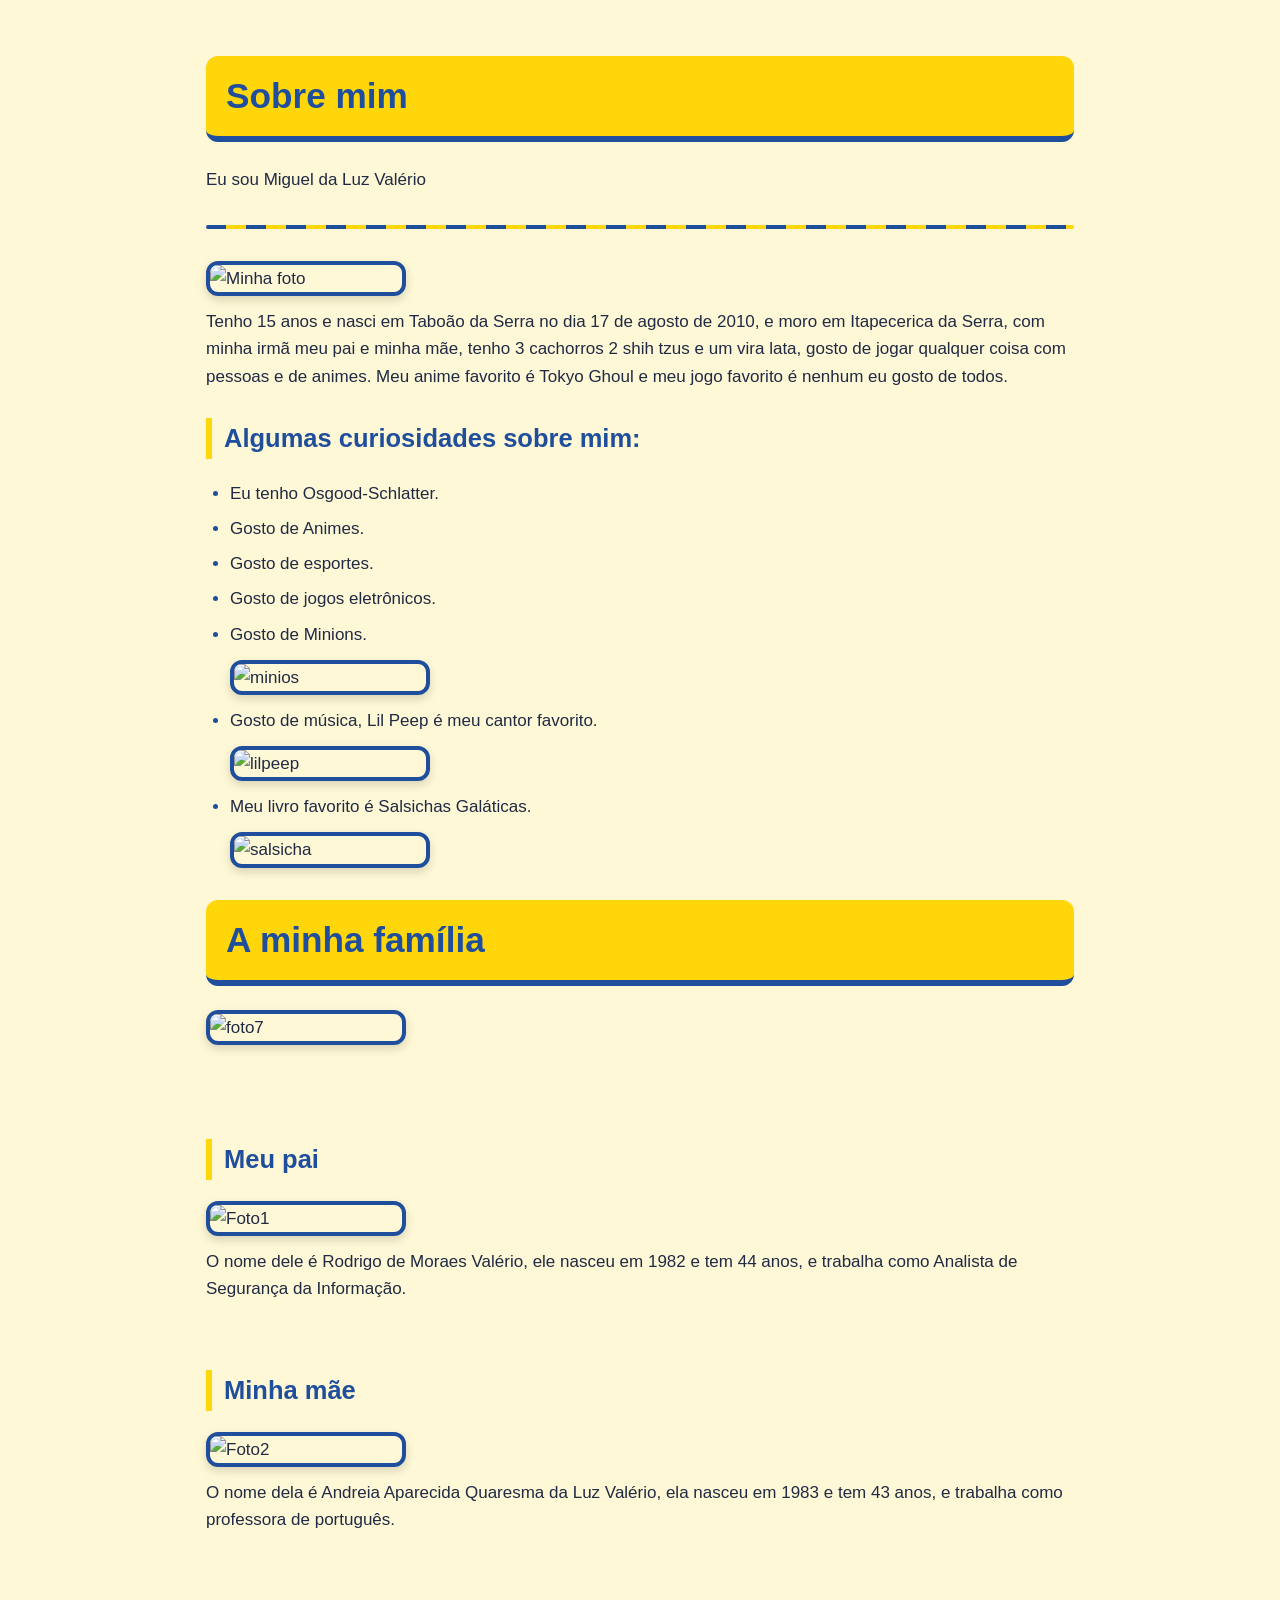
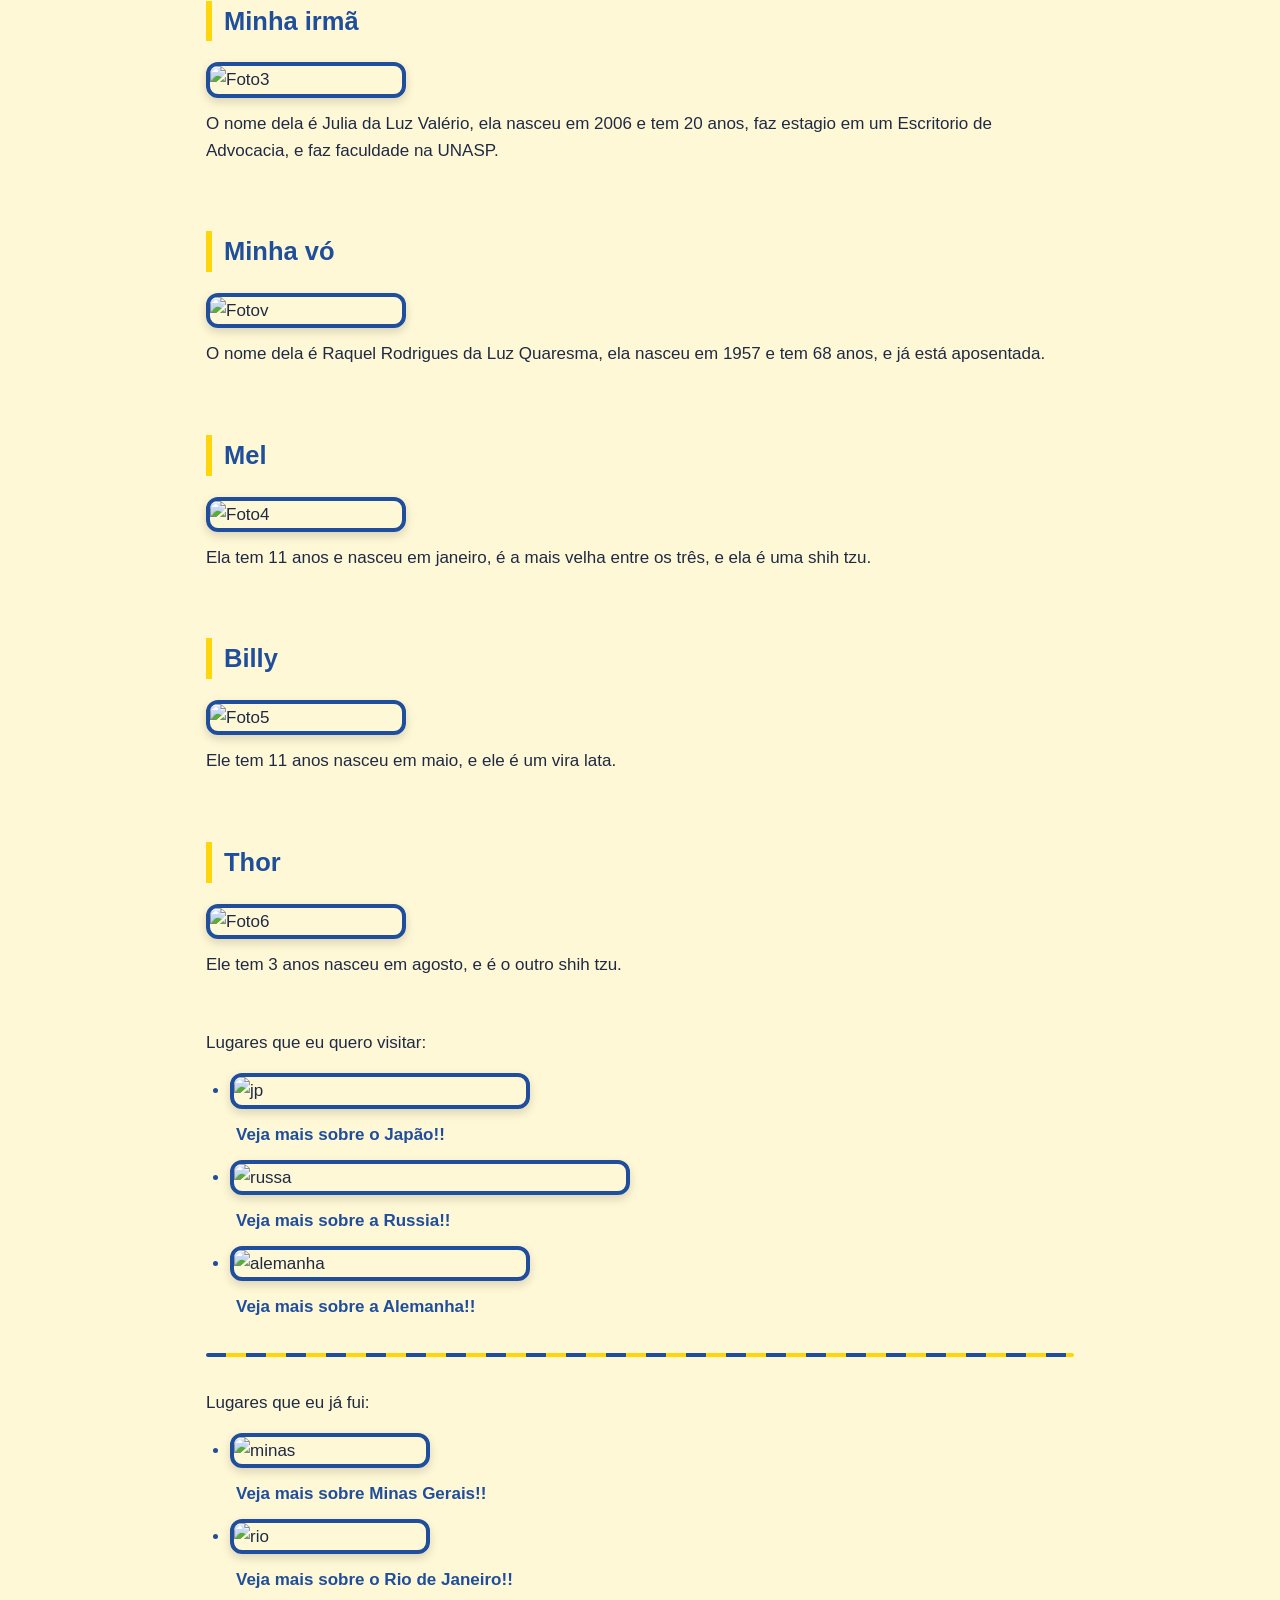
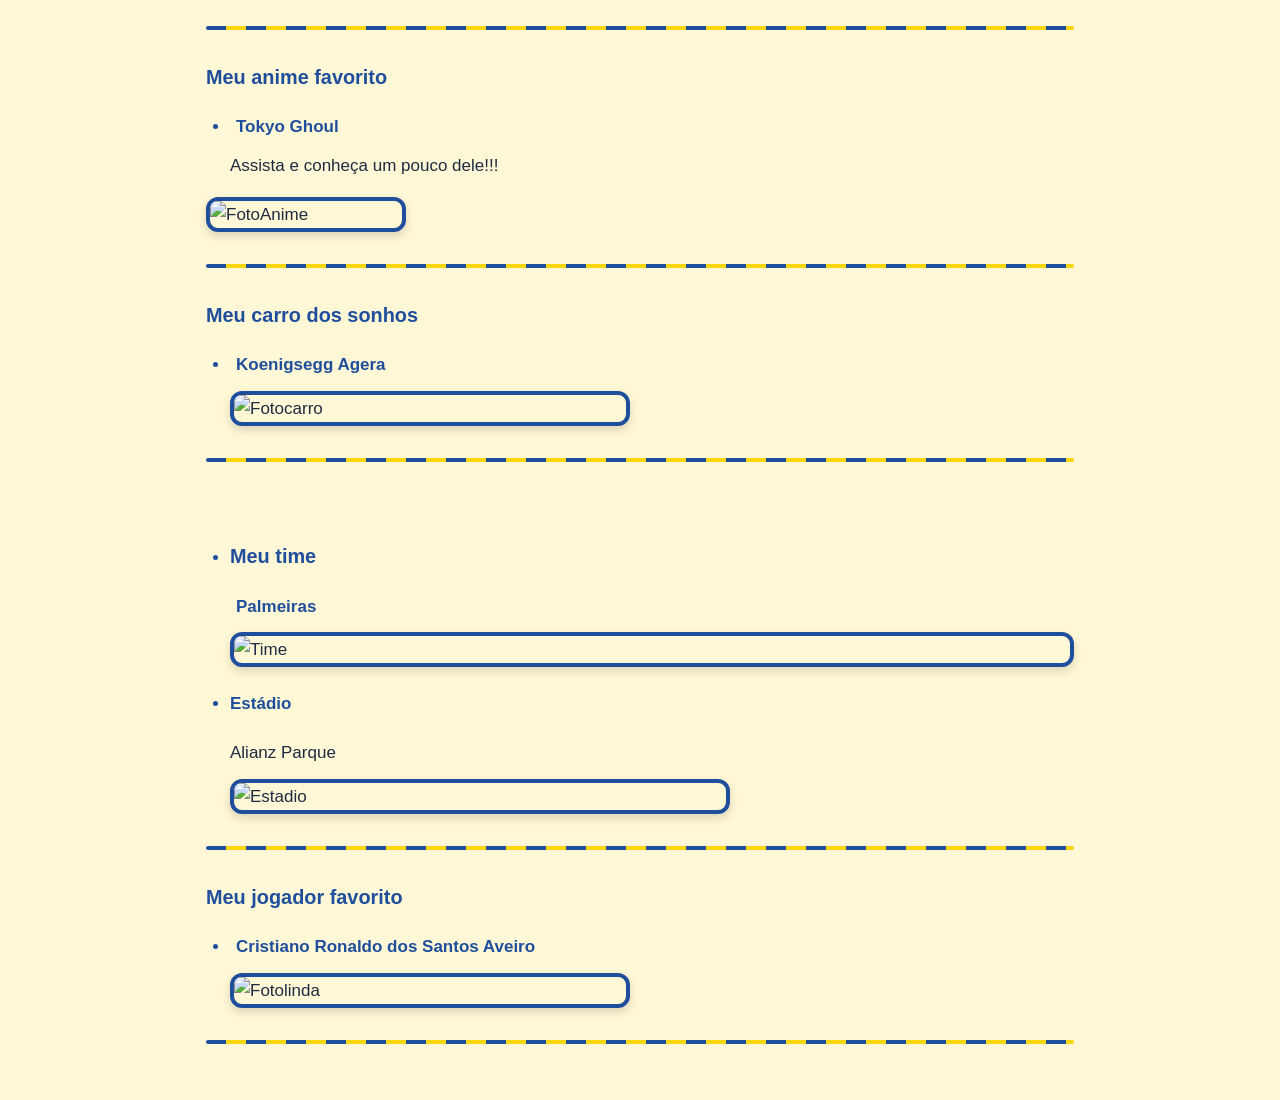
==== Miguell.html @ c1f2c47d "Renomeia index e style para Miguell" ====
<!DOCTYPE html>
<html lang="br">
<head>
<link rel="icon" href="minions3.jpg">

    <meta charset="UTF-8">
    <meta name="viewport" content="width=device-width, initial-scale=1.0">
    <title>Minions</title>
    <link rel="stylesheet" href="Miguell.css">

</head>
<body>

    <h1>Sobre mim</h1>
    <p>Eu sou Miguel da Luz Valério</p>
    <hr>
    <img src="WhatsApp Image 2026-02-12 at 07.16.28.jpeg" width="200x200" alt="Minha foto">


    <p>Tenho 15 anos e nasci em Taboão da Serra no dia 17 de agosto de 2010, e moro em Itapecerica da Serra, com minha irmã meu pai e minha mãe, tenho 3 cachorros 2 shih tzus e um vira lata, gosto de jogar qualquer coisa com pessoas e de animes. Meu anime favorito é Tokyo Ghoul e meu jogo favorito é nenhum eu gosto de todos.  </p>

    <h2>Algumas curiosidades sobre mim: </h2>
    <p><ul>
        <li>Eu tenho Osgood-Schlatter.</li>
        <li>Gosto de Animes.</li>
        <li>Gosto de esportes.</li>
        <li>Gosto de jogos eletrônicos.</li>
        <li>Gosto de Minions. </li><img src="minions.webp" width="200x200" alt="minios">
        <li>Gosto de música, Lil Peep é meu cantor favorito.</li><img src="lil.jpg" width="200x200" alt="lilpeep">
        <li>Meu livro favorito é Salsichas Galáticas. </li><img src="salsicha.jpg" width="200x200" alt="salsicha">
    </ul></p>

    <h1> A minha família</h1>
    <img src="WhatsApp Image 2026-05-24 at 22.27.41.jpeg" width="200x200" alt="foto7">
    <br>
    <br>
    <h2>Meu pai </h2>
    <img src="WhatsApp Image 2026-05-22 at 13.49.07.jpeg" width="200x200" alt="Foto1">
    <p>O nome dele é Rodrigo de Moraes Valério, ele nasceu em 1982 e tem 44 anos, e trabalha como Analista de Segurança da Informação.</p>
    <br>
    <h2>Minha mãe</h2>
    <img src="WhatsApp Image 2026-05-24 at 22.24.57.jpeg" width="200x200"  alt="Foto2">
    <p>O nome dela é Andreia Aparecida Quaresma da Luz Valério, ela nasceu em 1983 e tem 43 anos, e trabalha como professora de português.</p>
    <br>
    <h2>Minha irmã</h2>
    <img src="WhatsApp Image 2026-05-22 at 15.21.06.jpeg" width="200x200" alt="Foto3">
    <p>O nome dela é Julia da Luz Valério, ela nasceu em 2006 e tem 20 anos, faz estagio em um Escritorio de Advocacia, e faz faculdade na UNASP.  </p>
    <br>
    <h2>Minha vó</h2>
    <img src="d9bdd431-0c25-462f-84d6-4a98a6d22e8a.jpg" width="200x200" alt="Fotov">
    <p>O nome dela é Raquel Rodrigues da Luz Quaresma, ela nasceu em 1957 e tem 68 anos, e já está aposentada.</p>
    <br>
    <h2>Mel</h2>
    <img src="WhatsApp Image 2026-05-25 at 06.44.50.jpeg" width="200x200" alt="Foto4">
    <p>Ela tem 11 anos e nasceu em janeiro, é a mais velha entre os três, e ela é uma shih tzu.</p>
    <br>
    <h2>Billy</h2>
    <img src="WhatsApp Image 2026-05-25 at 06.49.19.jpeg" width="200x200" alt="Foto5">
    <p>Ele tem 11 anos nasceu em maio, e ele é um vira lata.</p>
    <br>
    <h2>Thor</h2>
    <img src="WhatsApp Image 2026-05-22 at 12.57.37.jpeg" width="200x200" alt="Foto6">
    <p>Ele tem 3 anos nasceu em agosto, e é o outro shih tzu. </p>
    <br>
    <p>Lugares que eu quero visitar:
        <ul><li><img src="japao.webp" width="300x200" alt="jp"> <a href="https://www.google.com/maps/place/T%C3%B3quio,+Jap%C3%A3o/@35.5092405,139.7698121,8z/data=!3m1!4b1!4m6!3m5!1s0x605d1b87f02e57e7:0x2e01618b22571b89!8m2!3d35.6764225!4d139.650027!16zL20vMDdkZms?entry=ttu&g_ep=EgoyMDI2MDUyMC4wIKXMDSoASAFQAw%3D%3D" target="_blank" > Veja mais sobre o Japão!!</a>
        </li>

            <li><img src="Russia.jpg" width="400x200" alt="russa"> <a href="https://www.google.com/maps/place/Moscovo,+R%C3%BAssia/@55.0727231,36.7009472,8.69z/data=!4m6!3m5!1s0x46b54afc73d4b0c9:0x3d44d6cc5757cf4c!8m2!3d55.7568721!4d37.6150527!16zL20vMDRzd2Q?entry=ttu&g_ep=EgoyMDI2MDUyMC4wIKXMDSoASAFQAw%3D%3D" target="_blank" >Veja mais sobre a Russia!!</a>
            </li>

            <li><img src="Alemanha.webp" width="300x200" alt="alemanha"> <a href="https://www.google.com/maps/place/Frankfurt+am+Main,+Alemanha/@50.1212548,8.6365638,11z/data=!3m1!4b1!4m6!3m5!1s0x47bd096f477096c5:0x422435029b0c600!8m2!3d50.1109221!4d8.6821267!16zL20vMDJ6MGo?entry=ttu&g_ep=EgoyMDI2MDUyMC4wIKXMDSoASAFQAw%3D%3D" target="_blank" >Veja mais sobre a  Alemanha!!</a>
            </li>

        </ul>
    </p>
    <hr>
    <p>Lugares que eu já fui:
        <ul>
            <li> <img src="Minas.webp" width="200x200" alt="minas"> <a href="https://www.google.com/maps/place/Minas+Gerais/@-18.5779679,-45.4514553,6z/data=!3m1!4b1!4m6!3m5!1s0xa690a165324289:0x112170c9379de7b3!8m2!3d-17.930178!4d-43.7908453!16zL20vMDFnaDZ6?entry=ttu&g_ep=EgoyMDI2MDUyMC4wIKXMDSoASAFQAw%3D%3D" target="_blank" > Veja mais sobre Minas Gerais!!</a></li>
            <li> <img src="Rio.jpg" width="200x200" alt="rio"> <a href="https://www.google.com/maps/place/Rio+de+Janeiro,+RJ/@-22.9141308,-43.445982,11z/data=!3m1!4b1!4m6!3m5!1s0x9bde559108a05b:0x50dc426c672fd24e!8m2!3d-22.9068467!4d-43.1728965!16zL20vMDZnbXI?entry=ttu&g_ep=EgoyMDI2MDUyMC4wIKXMDSoASAFQAw%3D%3D"target="_blank"  > Veja mais sobre o Rio de Janeiro!!</a></li>


        </ul>
    </p>
<hr>
    <p><h3>Meu anime favorito </h3><ul>
        <li><a href="https://www.crunchyroll.com/pt-br/series/G6NV7Z50Y/tokyo-ghoul?srsltid=AfmBOopgL82k3gTZCc6zfp7nMQABtPO4TR6QRn_gQpkaIexsLGdgECZd" target="_blank" >Tokyo Ghoul</a></li> <p>Assista e conheça um pouco dele!!!</p>
    </ul>
    <img src="MV5BZWI2NzZhMTItOTM3OS00NjcyLThmN2EtZGZjMjlhYWMwODMzXkEyXkFqcGc@.V1.jpg" width="200x200" alt="FotoAnime">
</p>
<hr>
<p><h3>Meu carro dos sonhos</h3> <ul>
    <li><a href="https://www.alainclass.com/cars/koenigsegg-agera-r-2/" target="_blank" >Koenigsegg Agera</a></li>

    <img src="Captura de tela 2026-05-25 113644.png" width="400x400" alt="Fotocarro">
</ul>
<hr>
</p>
<br>
<ul><li><p><h3>Meu time </h3></p> <a href="https://www.palmeiras.com.br/" target="_blank" >Palmeiras</a>
<img src="SE_Palmeiras_2025_crest.png" alt="Time"></li>

<li><p><h4>Estádio</h4></p> <p>Alianz Parque</p>
 <img src="allianz-parque-1.webp" width="500X300" alt="Estadio">
 </li>
 </ul>
<hr>
<h3><p>Meu jogador favorito</p></h3>
<ul>
    <li>
        <a href="https://www.cristianoronaldo.com/#cr7" target="_blank">Cristiano Ronaldo dos Santos Aveiro</a>
        </li>

        <img src="GettyImages-148946041-scaled.jpg"  width="400x300" alt="Fotolinda">


</ul>
<hr>


</body>
</html>
---- Miguell.css ----
/* Tema Minions: amarelo e azul */

* {
    box-sizing: border-box;
}

body {
    max-width: 900px;
    margin: 0 auto;
    padding: 24px 16px;
    font-family: "Segoe UI", Arial, sans-serif;
    font-size: 17px;
    line-height: 1.6;
    color: #1f2a44;
    background-color: #fff8d6;
}

h1 {
    margin-top: 32px;
    padding: 12px 20px;
    font-size: 2.2rem;
    color: #1f4e9c;
    background-color: #ffd60a;
    border-radius: 12px;
    border-bottom: 6px solid #1f4e9c;
}

h2 {
    margin-top: 28px;
    color: #1f4e9c;
    border-left: 6px solid #ffd60a;
    padding-left: 12px;
}

h3,
h4 {
    color: #1f4e9c;
}

p {
    margin: 12px 0;
}

hr {
    margin: 32px 0;
    border: none;
    height: 4px;
    background: repeating-linear-gradient(90deg, #1f4e9c 0 20px, #ffd60a 20px 40px);
    border-radius: 2px;
}

img {
    display: block;
    max-width: 100%;
    height: auto;
    margin: 12px 0;
    border: 4px solid #1f4e9c;
    border-radius: 12px;
    box-shadow: 0 4px 10px rgba(0, 0, 0, 0.15);
    transition: transform 0.2s;
}

img:hover {
    transform: scale(1.04);
}

ul {
    padding-left: 24px;
}

li {
    margin: 8px 0;
}

li::marker {
    color: #1f4e9c;
}

a {
    font-weight: bold;
    color: #1f4e9c;
    text-decoration: none;
    padding: 2px 6px;
    border-radius: 6px;
    transition: background-color 0.2s, color 0.2s;
}

a:hover {
    color: #1f2a44;
    background-color: #ffd60a;
}
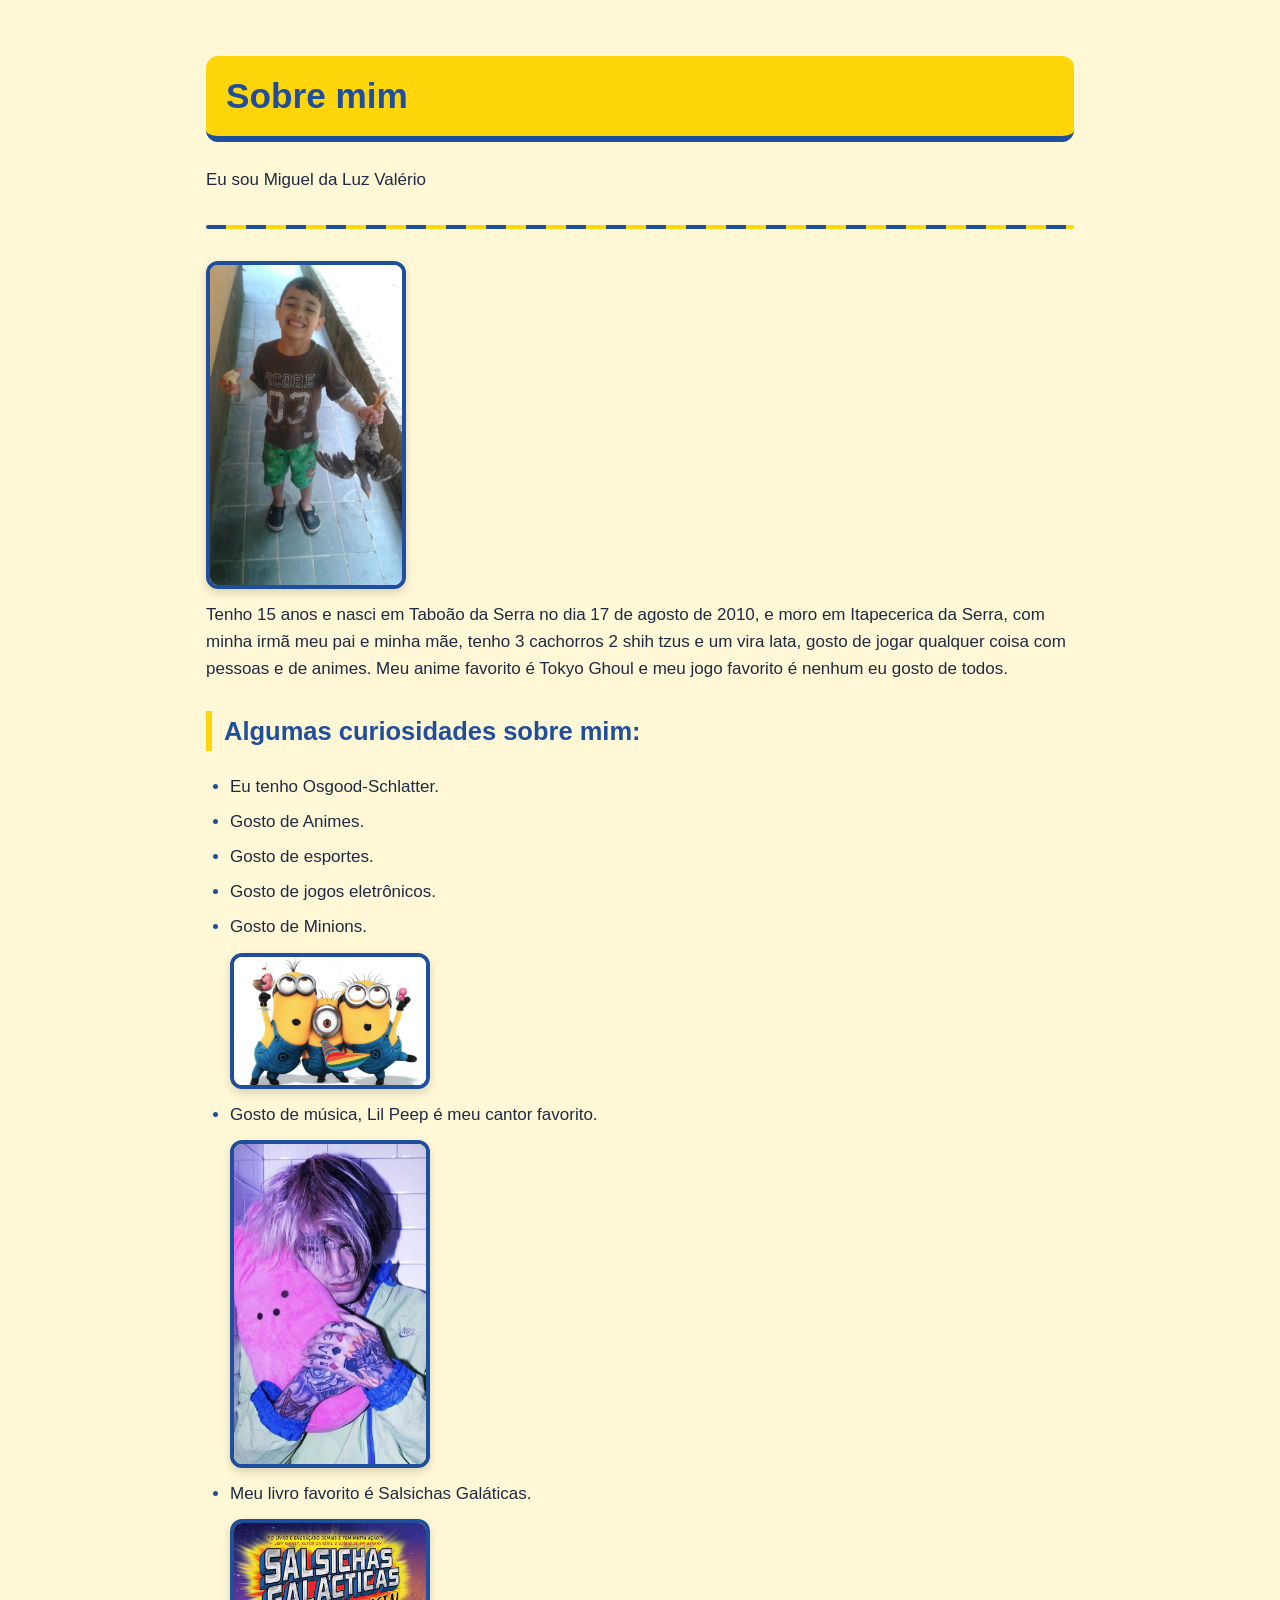
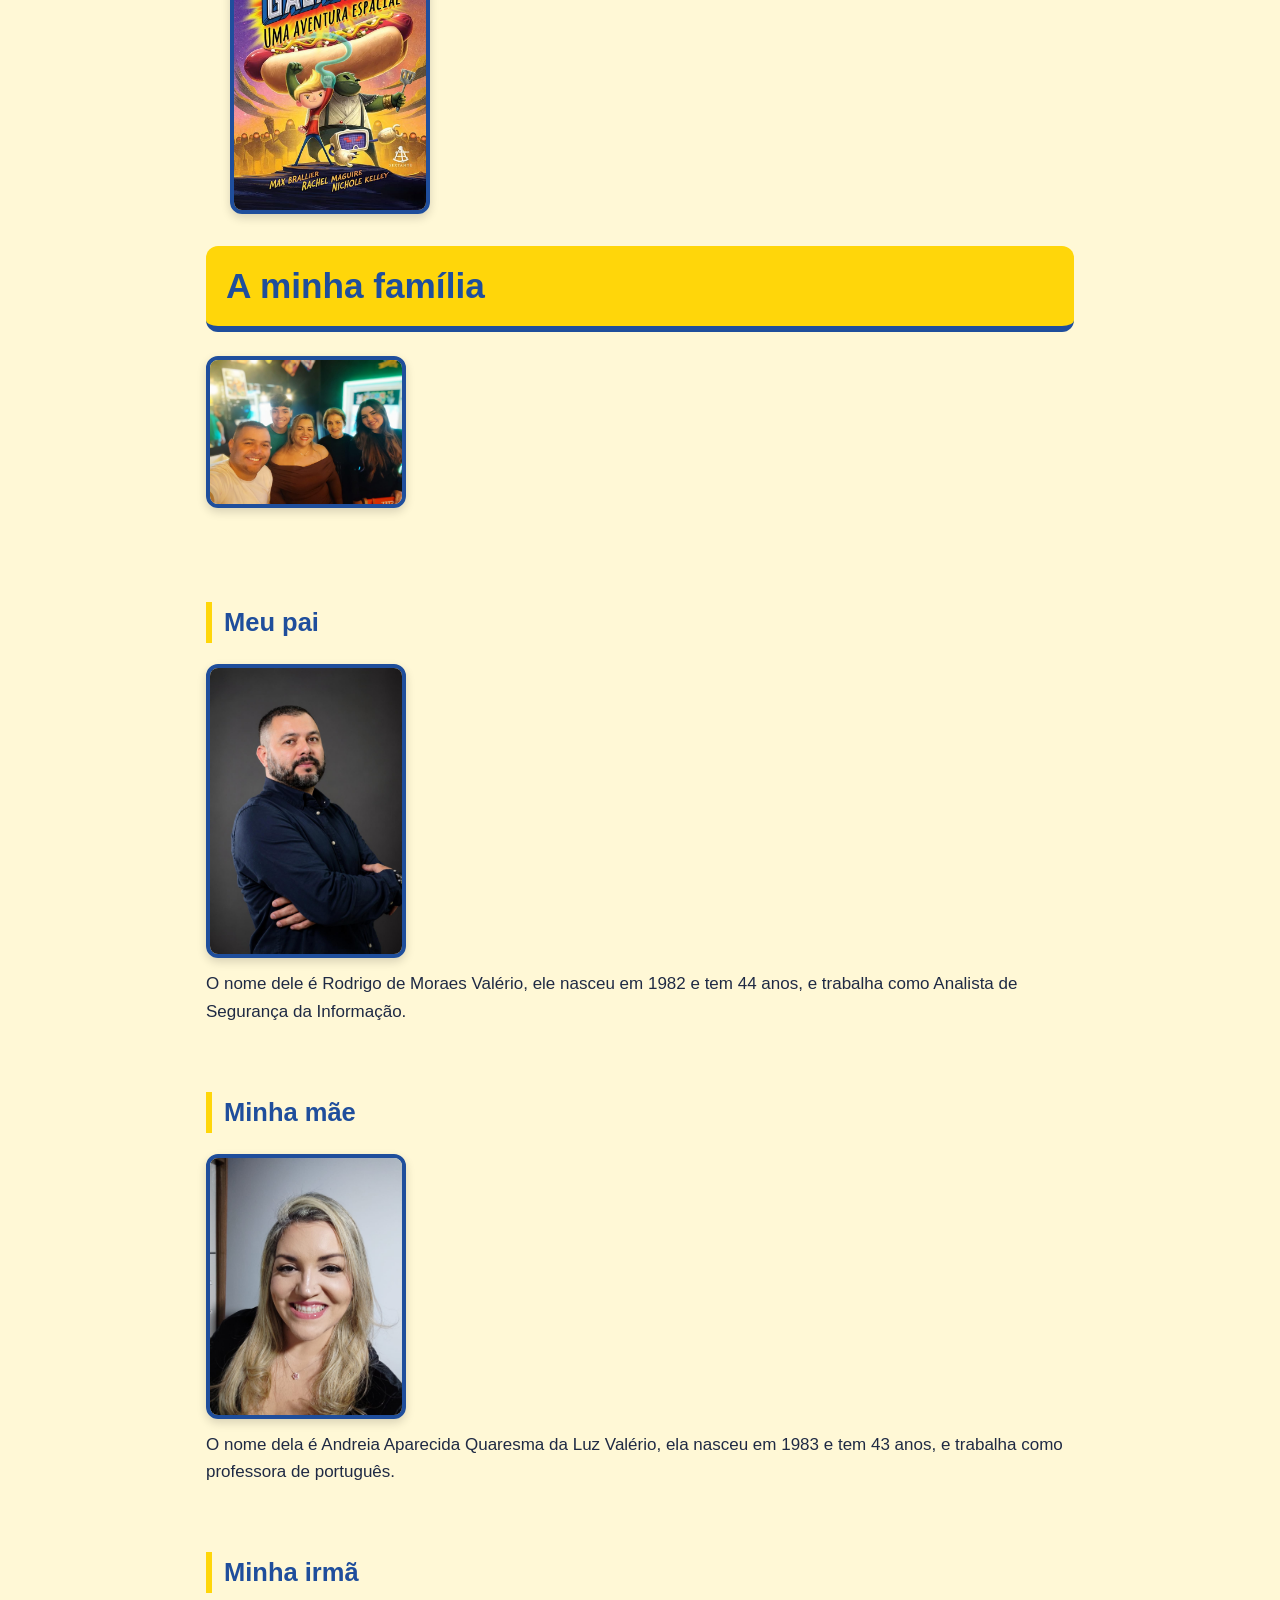
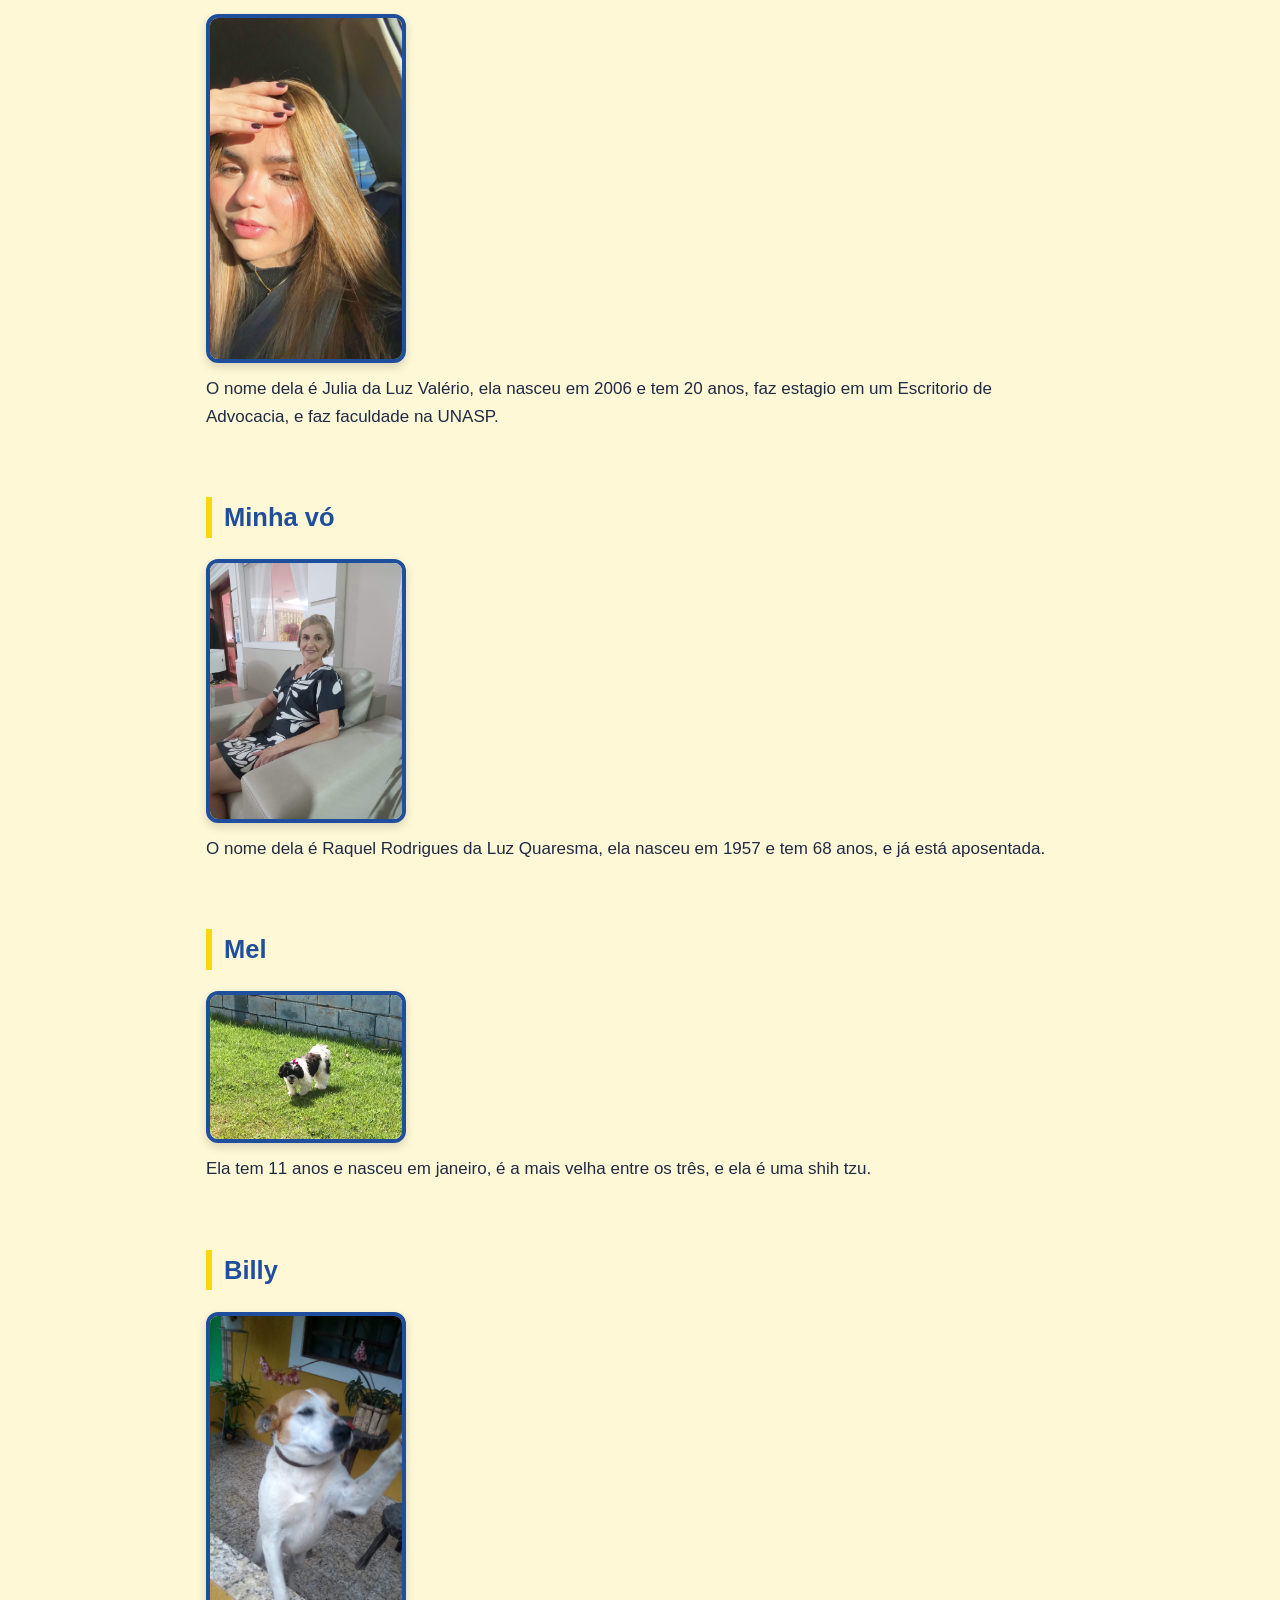
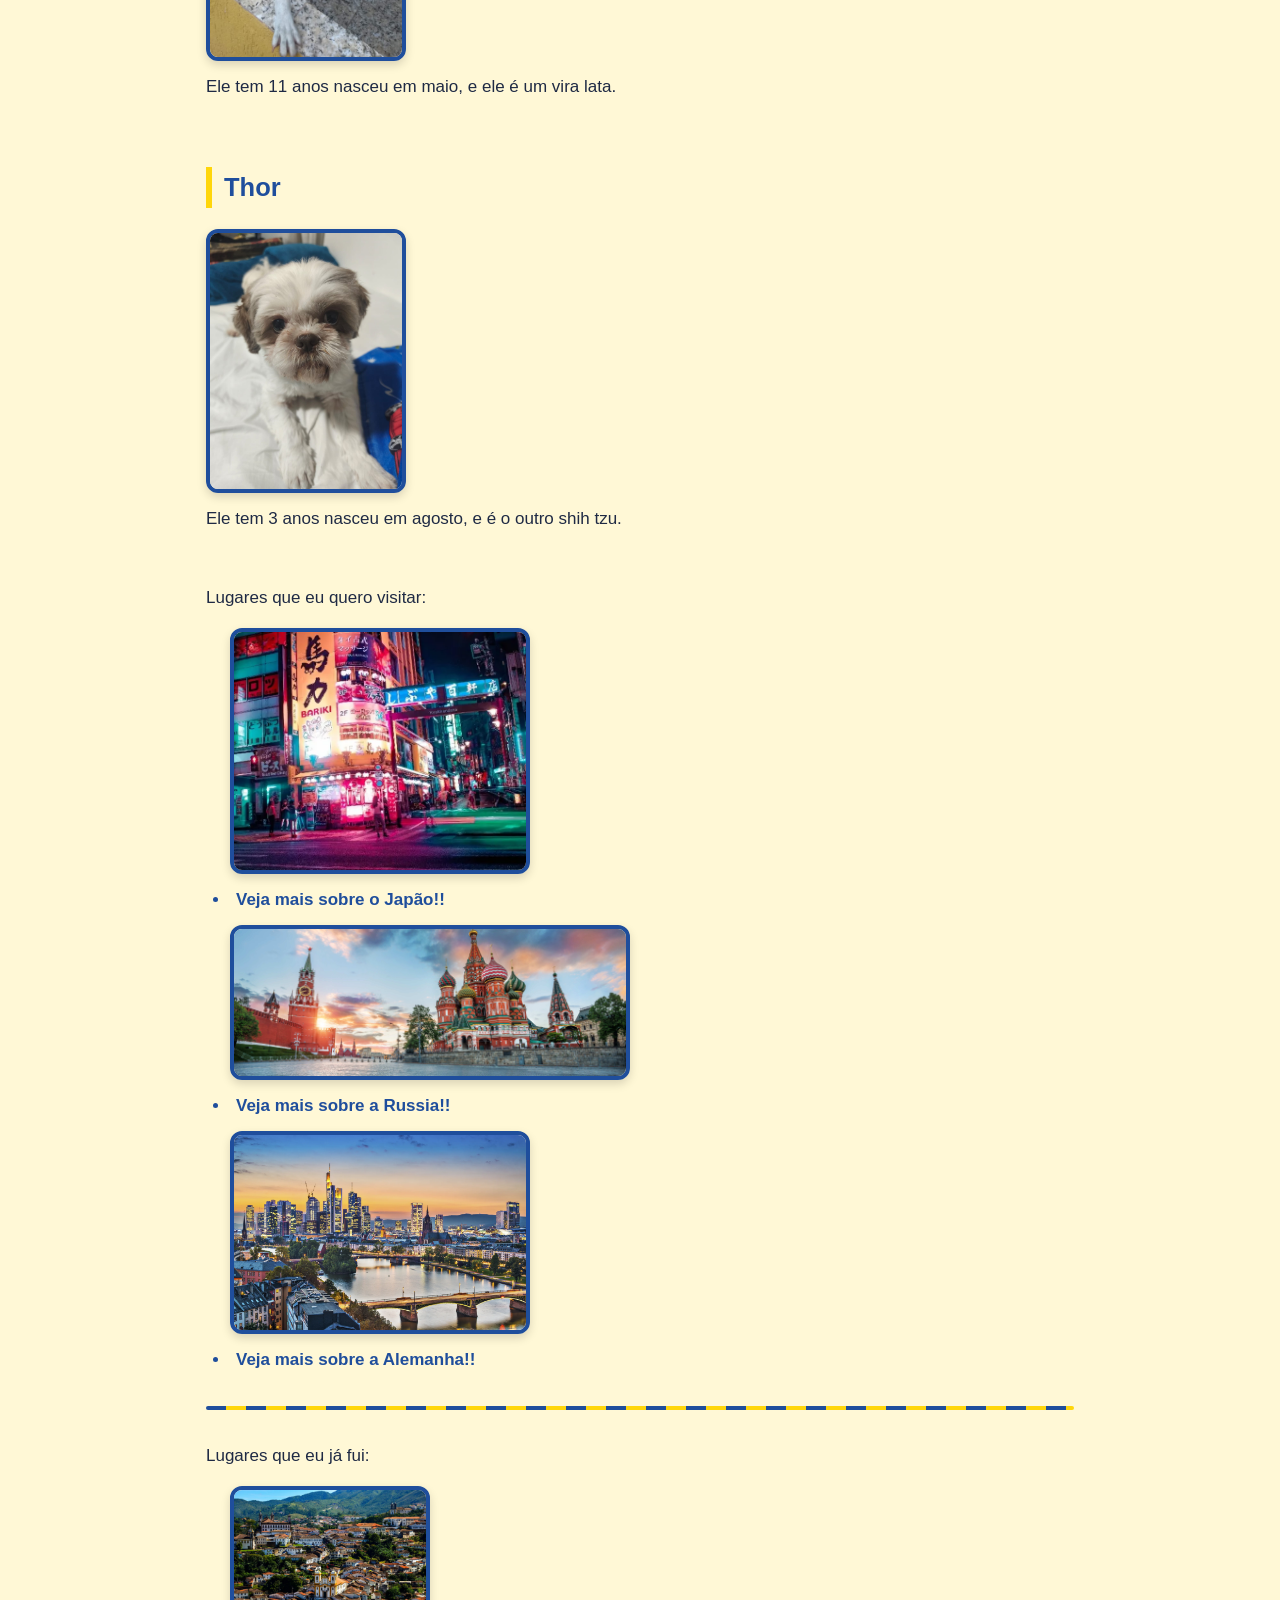
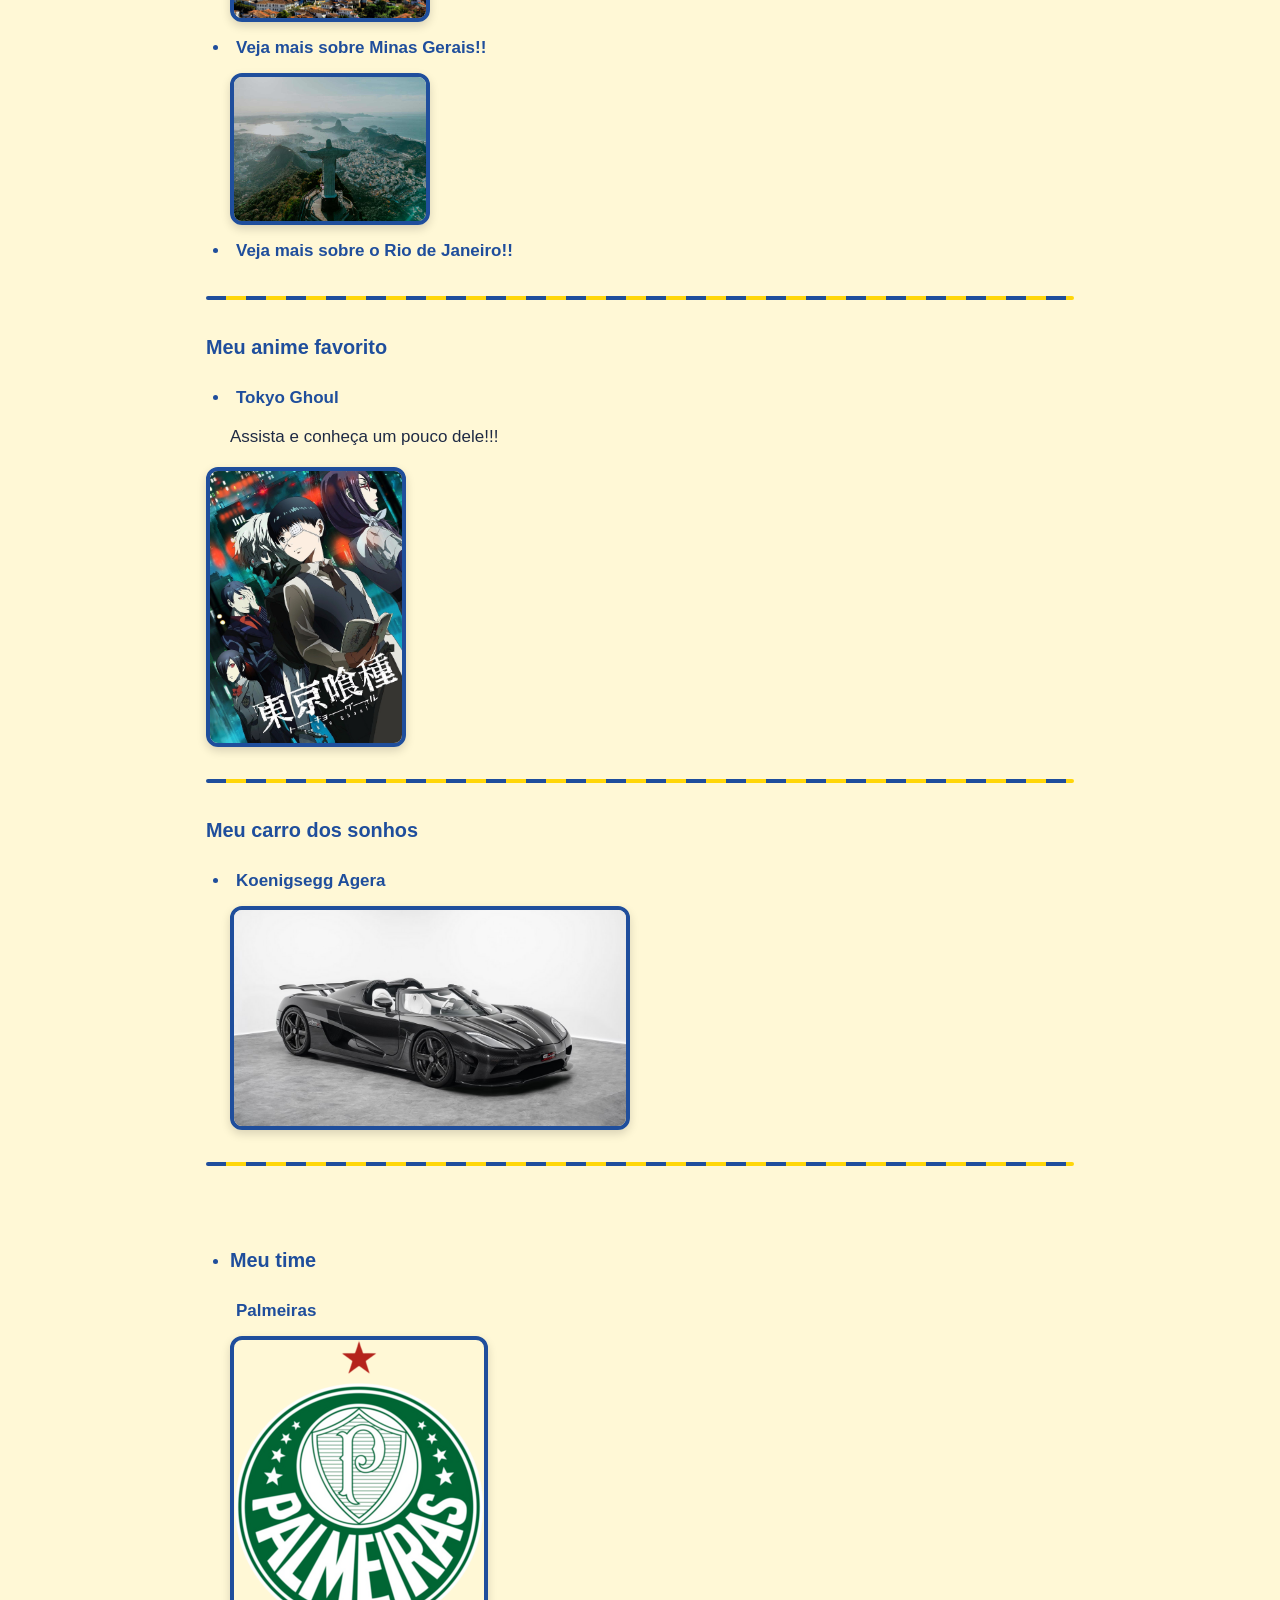
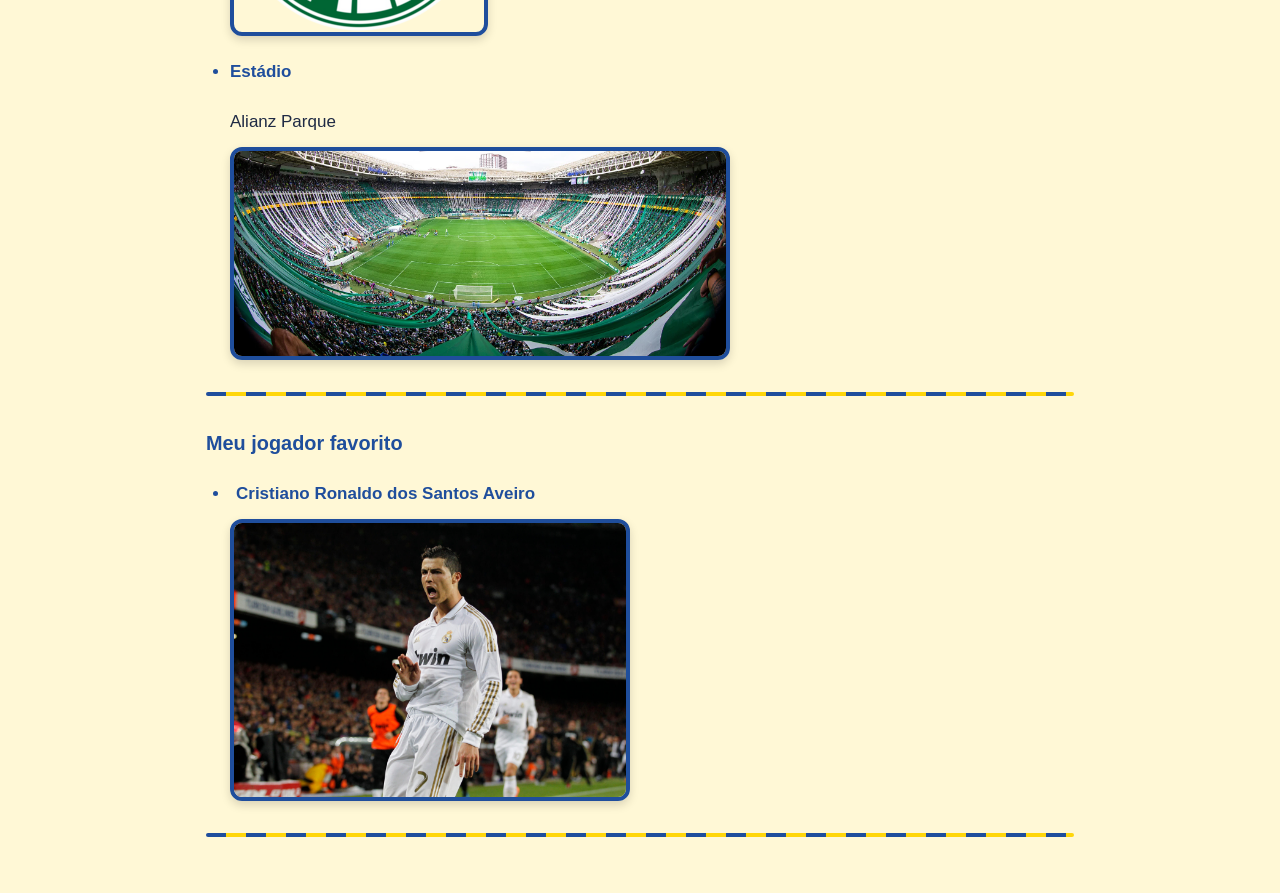
==== commit e43b47c4: "Corrige nomes e caminhos das imagens" ====
--- a/Miguell.html
+++ b/Miguell.html
@@ -1,7 +1,7 @@
 <!DOCTYPE html>
 <html lang="br">
 <head>
-<link rel="icon" href="minions3.jpg">
+<link rel="icon" href="Miguel/minions3.jpg">
 
     <meta charset="UTF-8">
     <meta name="viewport" content="width=device-width, initial-scale=1.0">
@@ -14,7 +14,7 @@
     <h1>Sobre mim</h1>
     <p>Eu sou Miguel da Luz Valério</p>
     <hr>
-    <img src="WhatsApp Image 2026-02-12 at 07.16.28.jpeg" width="200x200" alt="Minha foto">
+    <img src="Miguel/WhatsApp Image 2026-02-12 at 07.16.28.jpeg" width="200x200" alt="Minha foto">
 
 
     <p>Tenho 15 anos e nasci em Taboão da Serra no dia 17 de agosto de 2010, e moro em Itapecerica da Serra, com minha irmã meu pai e minha mãe, tenho 3 cachorros 2 shih tzus e um vira lata, gosto de jogar qualquer coisa com pessoas e de animes. Meu anime favorito é Tokyo Ghoul e meu jogo favorito é nenhum eu gosto de todos.  </p>
@@ -25,51 +25,51 @@
         <li>Gosto de Animes.</li>
         <li>Gosto de esportes.</li>
         <li>Gosto de jogos eletrônicos.</li>
-        <li>Gosto de Minions. </li><img src="minions.webp" width="200x200" alt="minios">
-        <li>Gosto de música, Lil Peep é meu cantor favorito.</li><img src="lil.jpg" width="200x200" alt="lilpeep">
-        <li>Meu livro favorito é Salsichas Galáticas. </li><img src="salsicha.jpg" width="200x200" alt="salsicha">
+        <li>Gosto de Minions. </li><img src="Miguel/minions.webp" width="200x200" alt="minios">
+        <li>Gosto de música, Lil Peep é meu cantor favorito.</li><img src="Miguel/lil.jpg" width="200x200" alt="lilpeep">
+        <li>Meu livro favorito é Salsichas Galáticas. </li><img src="Miguel/salsicha.jpg" width="200x200" alt="salsicha">
     </ul></p>
 
     <h1> A minha família</h1>
-    <img src="WhatsApp Image 2026-05-24 at 22.27.41.jpeg" width="200x200" alt="foto7">
+    <img src="Miguel/WhatsApp Image 2026-05-24 at 22.27.41.jpeg" width="200x200" alt="foto7">
     <br>
     <br>
     <h2>Meu pai </h2>
-    <img src="WhatsApp Image 2026-05-22 at 13.49.07.jpeg" width="200x200" alt="Foto1">
+    <img src="Miguel/WhatsApp Image 2026-05-22 at 13.49.07.jpeg" width="200x200" alt="Foto1">
     <p>O nome dele é Rodrigo de Moraes Valério, ele nasceu em 1982 e tem 44 anos, e trabalha como Analista de Segurança da Informação.</p>
     <br>
     <h2>Minha mãe</h2>
-    <img src="WhatsApp Image 2026-05-24 at 22.24.57.jpeg" width="200x200"  alt="Foto2">
+    <img src="Miguel/WhatsApp Image 2026-05-24 at 22.24.57.jpeg" width="200x200"  alt="Foto2">
     <p>O nome dela é Andreia Aparecida Quaresma da Luz Valério, ela nasceu em 1983 e tem 43 anos, e trabalha como professora de português.</p>
     <br>
     <h2>Minha irmã</h2>
-    <img src="WhatsApp Image 2026-05-22 at 15.21.06.jpeg" width="200x200" alt="Foto3">
+    <img src="Miguel/WhatsApp Image 2026-05-22 at 15.21.06.jpeg" width="200x200" alt="Foto3">
     <p>O nome dela é Julia da Luz Valério, ela nasceu em 2006 e tem 20 anos, faz estagio em um Escritorio de Advocacia, e faz faculdade na UNASP.  </p>
     <br>
     <h2>Minha vó</h2>
-    <img src="d9bdd431-0c25-462f-84d6-4a98a6d22e8a.jpg" width="200x200" alt="Fotov">
+    <img src="Miguel/d9bdd431-0c25-462f-84d6-4a98a6d22e8a.jpg" width="200x200" alt="Fotov">
     <p>O nome dela é Raquel Rodrigues da Luz Quaresma, ela nasceu em 1957 e tem 68 anos, e já está aposentada.</p>
     <br>
     <h2>Mel</h2>
-    <img src="WhatsApp Image 2026-05-25 at 06.44.50.jpeg" width="200x200" alt="Foto4">
+    <img src="Miguel/WhatsApp Image 2026-05-25 at 06.44.50.jpeg" width="200x200" alt="Foto4">
     <p>Ela tem 11 anos e nasceu em janeiro, é a mais velha entre os três, e ela é uma shih tzu.</p>
     <br>
     <h2>Billy</h2>
-    <img src="WhatsApp Image 2026-05-25 at 06.49.19.jpeg" width="200x200" alt="Foto5">
+    <img src="Miguel/WhatsApp Image 2026-05-25 at 06.49.19.jpeg" width="200x200" alt="Foto5">
     <p>Ele tem 11 anos nasceu em maio, e ele é um vira lata.</p>
     <br>
     <h2>Thor</h2>
-    <img src="WhatsApp Image 2026-05-22 at 12.57.37.jpeg" width="200x200" alt="Foto6">
+    <img src="Miguel/WhatsApp Image 2026-05-22 at 12.57.37.jpeg" width="200x200" alt="Foto6">
     <p>Ele tem 3 anos nasceu em agosto, e é o outro shih tzu. </p>
     <br>
     <p>Lugares que eu quero visitar:
-        <ul><li><img src="japao.webp" width="300x200" alt="jp"> <a href="https://www.google.com/maps/place/T%C3%B3quio,+Jap%C3%A3o/@35.5092405,139.7698121,8z/data=!3m1!4b1!4m6!3m5!1s0x605d1b87f02e57e7:0x2e01618b22571b89!8m2!3d35.6764225!4d139.650027!16zL20vMDdkZms?entry=ttu&g_ep=EgoyMDI2MDUyMC4wIKXMDSoASAFQAw%3D%3D" target="_blank" > Veja mais sobre o Japão!!</a>
+        <ul><li><img src="Miguel/japao.webp" width="300x200" alt="jp"> <a href="https://www.google.com/maps/place/T%C3%B3quio,+Jap%C3%A3o/@35.5092405,139.7698121,8z/data=!3m1!4b1!4m6!3m5!1s0x605d1b87f02e57e7:0x2e01618b22571b89!8m2!3d35.6764225!4d139.650027!16zL20vMDdkZms?entry=ttu&g_ep=EgoyMDI2MDUyMC4wIKXMDSoASAFQAw%3D%3D" target="_blank" > Veja mais sobre o Japão!!</a>
         </li>
 
-            <li><img src="Russia.jpg" width="400x200" alt="russa"> <a href="https://www.google.com/maps/place/Moscovo,+R%C3%BAssia/@55.0727231,36.7009472,8.69z/data=!4m6!3m5!1s0x46b54afc73d4b0c9:0x3d44d6cc5757cf4c!8m2!3d55.7568721!4d37.6150527!16zL20vMDRzd2Q?entry=ttu&g_ep=EgoyMDI2MDUyMC4wIKXMDSoASAFQAw%3D%3D" target="_blank" >Veja mais sobre a Russia!!</a>
+            <li><img src="Miguel/Russia.jpg" width="400x200" alt="russa"> <a href="https://www.google.com/maps/place/Moscovo,+R%C3%BAssia/@55.0727231,36.7009472,8.69z/data=!4m6!3m5!1s0x46b54afc73d4b0c9:0x3d44d6cc5757cf4c!8m2!3d55.7568721!4d37.6150527!16zL20vMDRzd2Q?entry=ttu&g_ep=EgoyMDI2MDUyMC4wIKXMDSoASAFQAw%3D%3D" target="_blank" >Veja mais sobre a Russia!!</a>
             </li>
 
-            <li><img src="Alemanha.webp" width="300x200" alt="alemanha"> <a href="https://www.google.com/maps/place/Frankfurt+am+Main,+Alemanha/@50.1212548,8.6365638,11z/data=!3m1!4b1!4m6!3m5!1s0x47bd096f477096c5:0x422435029b0c600!8m2!3d50.1109221!4d8.6821267!16zL20vMDJ6MGo?entry=ttu&g_ep=EgoyMDI2MDUyMC4wIKXMDSoASAFQAw%3D%3D" target="_blank" >Veja mais sobre a  Alemanha!!</a>
+            <li><img src="Miguel/Alemanha.webp" width="300x200" alt="alemanha"> <a href="https://www.google.com/maps/place/Frankfurt+am+Main,+Alemanha/@50.1212548,8.6365638,11z/data=!3m1!4b1!4m6!3m5!1s0x47bd096f477096c5:0x422435029b0c600!8m2!3d50.1109221!4d8.6821267!16zL20vMDJ6MGo?entry=ttu&g_ep=EgoyMDI2MDUyMC4wIKXMDSoASAFQAw%3D%3D" target="_blank" >Veja mais sobre a  Alemanha!!</a>
             </li>
 
         </ul>
@@ -77,8 +77,8 @@
     <hr>
     <p>Lugares que eu já fui:
         <ul>
-            <li> <img src="Minas.webp" width="200x200" alt="minas"> <a href="https://www.google.com/maps/place/Minas+Gerais/@-18.5779679,-45.4514553,6z/data=!3m1!4b1!4m6!3m5!1s0xa690a165324289:0x112170c9379de7b3!8m2!3d-17.930178!4d-43.7908453!16zL20vMDFnaDZ6?entry=ttu&g_ep=EgoyMDI2MDUyMC4wIKXMDSoASAFQAw%3D%3D" target="_blank" > Veja mais sobre Minas Gerais!!</a></li>
-            <li> <img src="Rio.jpg" width="200x200" alt="rio"> <a href="https://www.google.com/maps/place/Rio+de+Janeiro,+RJ/@-22.9141308,-43.445982,11z/data=!3m1!4b1!4m6!3m5!1s0x9bde559108a05b:0x50dc426c672fd24e!8m2!3d-22.9068467!4d-43.1728965!16zL20vMDZnbXI?entry=ttu&g_ep=EgoyMDI2MDUyMC4wIKXMDSoASAFQAw%3D%3D"target="_blank"  > Veja mais sobre o Rio de Janeiro!!</a></li>
+            <li> <img src="Miguel/Minas.webp" width="200x200" alt="minas"> <a href="https://www.google.com/maps/place/Minas+Gerais/@-18.5779679,-45.4514553,6z/data=!3m1!4b1!4m6!3m5!1s0xa690a165324289:0x112170c9379de7b3!8m2!3d-17.930178!4d-43.7908453!16zL20vMDFnaDZ6?entry=ttu&g_ep=EgoyMDI2MDUyMC4wIKXMDSoASAFQAw%3D%3D" target="_blank" > Veja mais sobre Minas Gerais!!</a></li>
+            <li> <img src="Miguel/Rio.jpg" width="200x200" alt="rio"> <a href="https://www.google.com/maps/place/Rio+de+Janeiro,+RJ/@-22.9141308,-43.445982,11z/data=!3m1!4b1!4m6!3m5!1s0x9bde559108a05b:0x50dc426c672fd24e!8m2!3d-22.9068467!4d-43.1728965!16zL20vMDZnbXI?entry=ttu&g_ep=EgoyMDI2MDUyMC4wIKXMDSoASAFQAw%3D%3D"target="_blank"  > Veja mais sobre o Rio de Janeiro!!</a></li>
 
 
         </ul>
@@ -87,22 +87,22 @@
     <p><h3>Meu anime favorito </h3><ul>
         <li><a href="https://www.crunchyroll.com/pt-br/series/G6NV7Z50Y/tokyo-ghoul?srsltid=AfmBOopgL82k3gTZCc6zfp7nMQABtPO4TR6QRn_gQpkaIexsLGdgECZd" target="_blank" >Tokyo Ghoul</a></li> <p>Assista e conheça um pouco dele!!!</p>
     </ul>
-    <img src="MV5BZWI2NzZhMTItOTM3OS00NjcyLThmN2EtZGZjMjlhYWMwODMzXkEyXkFqcGc@.V1.jpg" width="200x200" alt="FotoAnime">
+    <img src="Miguel/MV5BZWI2NzZhMTItOTM3OS00NjcyLThmN2EtZGZjMjlhYWMwODMzXkEyXkFqcGc@._V1_.jpg" width="200x200" alt="FotoAnime">
 </p>
 <hr>
 <p><h3>Meu carro dos sonhos</h3> <ul>
     <li><a href="https://www.alainclass.com/cars/koenigsegg-agera-r-2/" target="_blank" >Koenigsegg Agera</a></li>
 
-    <img src="Captura de tela 2026-05-25 113644.png" width="400x400" alt="Fotocarro">
+    <img src="Miguel/Captura de tela 2026-05-25 113644.png" width="400x400" alt="Fotocarro">
 </ul>
 <hr>
 </p>
 <br>
 <ul><li><p><h3>Meu time </h3></p> <a href="https://www.palmeiras.com.br/" target="_blank" >Palmeiras</a>
-<img src="SE_Palmeiras_2025_crest.png" alt="Time"></li>
+<img src="Miguel/SE_Palmeiras_2025_crest.png" alt="Time"></li>
 
 <li><p><h4>Estádio</h4></p> <p>Alianz Parque</p>
- <img src="allianz-parque-1.webp" width="500X300" alt="Estadio">
+ <img src="Miguel/allianz-parque-1.webp" width="500X300" alt="Estadio">
  </li>
  </ul>
 <hr>
@@ -112,7 +112,7 @@
         <a href="https://www.cristianoronaldo.com/#cr7" target="_blank">Cristiano Ronaldo dos Santos Aveiro</a>
         </li>
 
-        <img src="GettyImages-148946041-scaled.jpg"  width="400x300" alt="Fotolinda">
+        <img src="Miguel/GettyImages-148946041-scaled.jpg"  width="400x300" alt="Fotolinda">
 
 
 </ul>
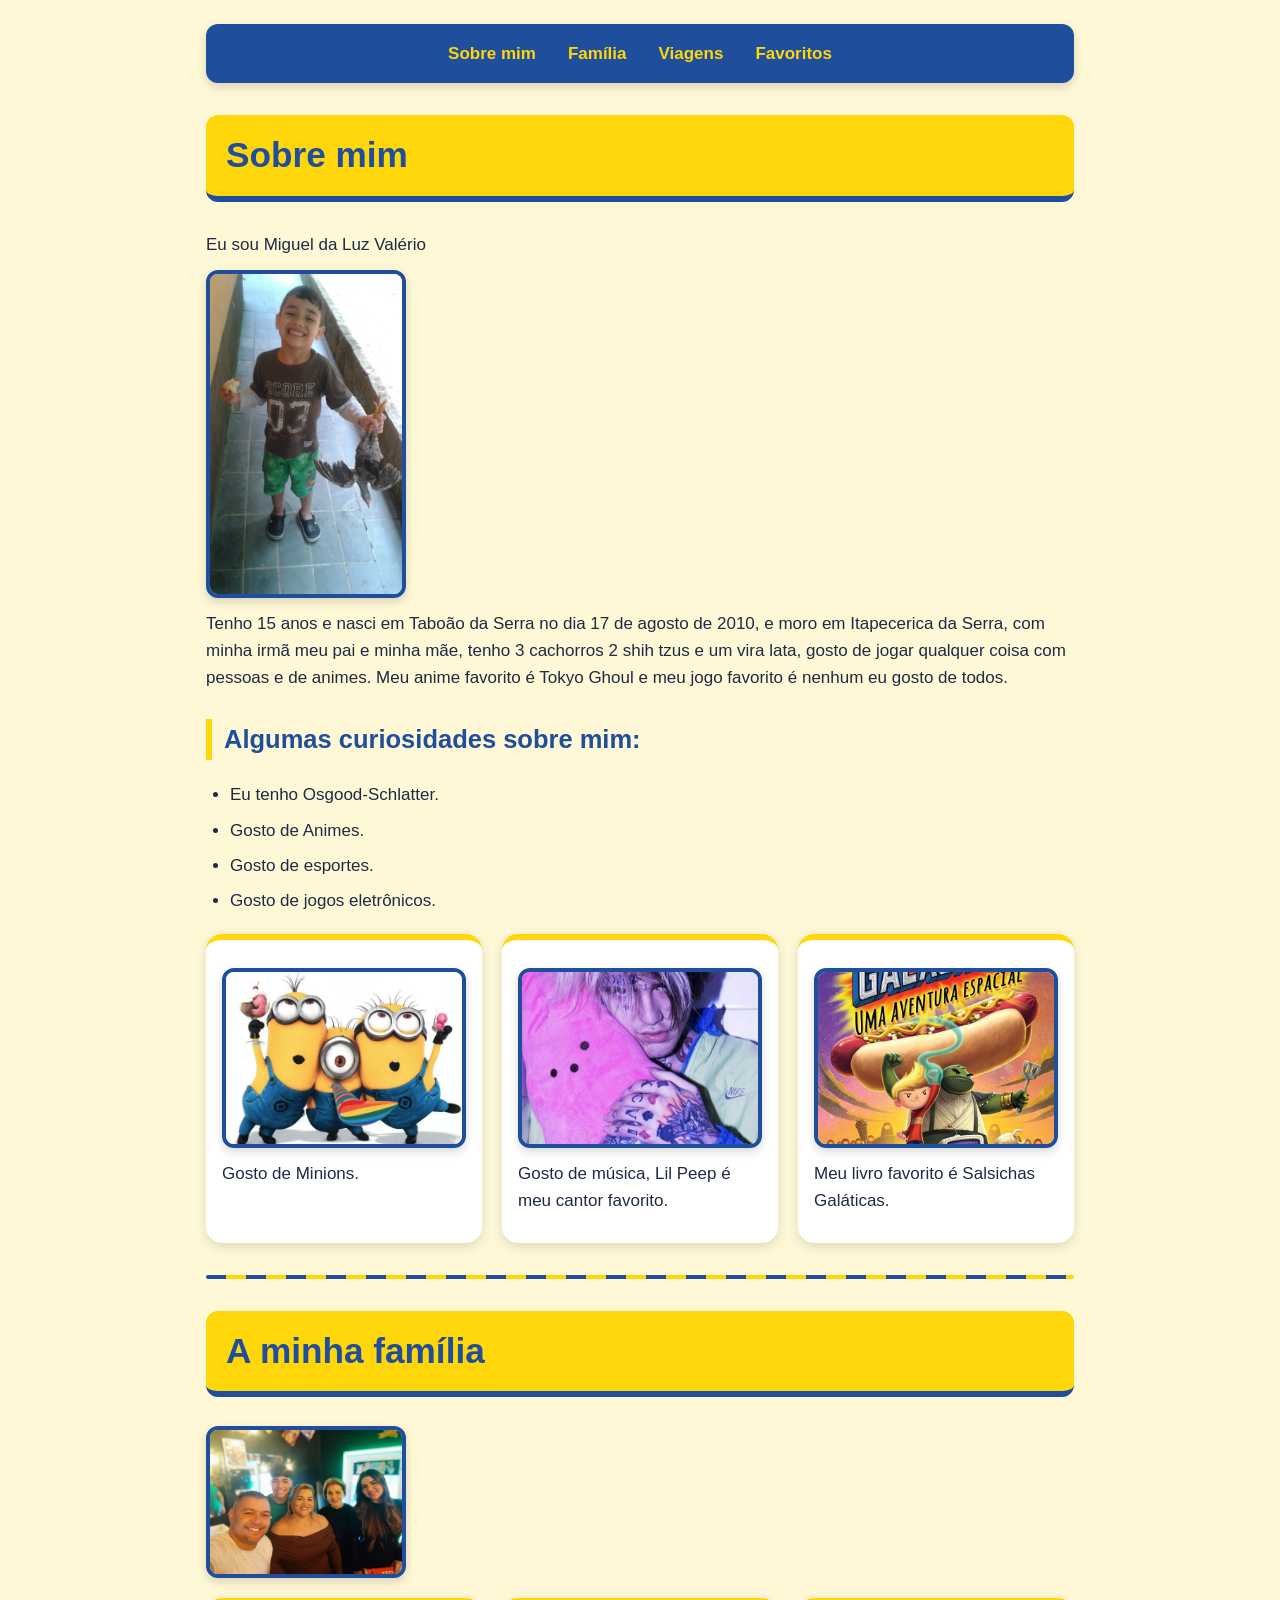
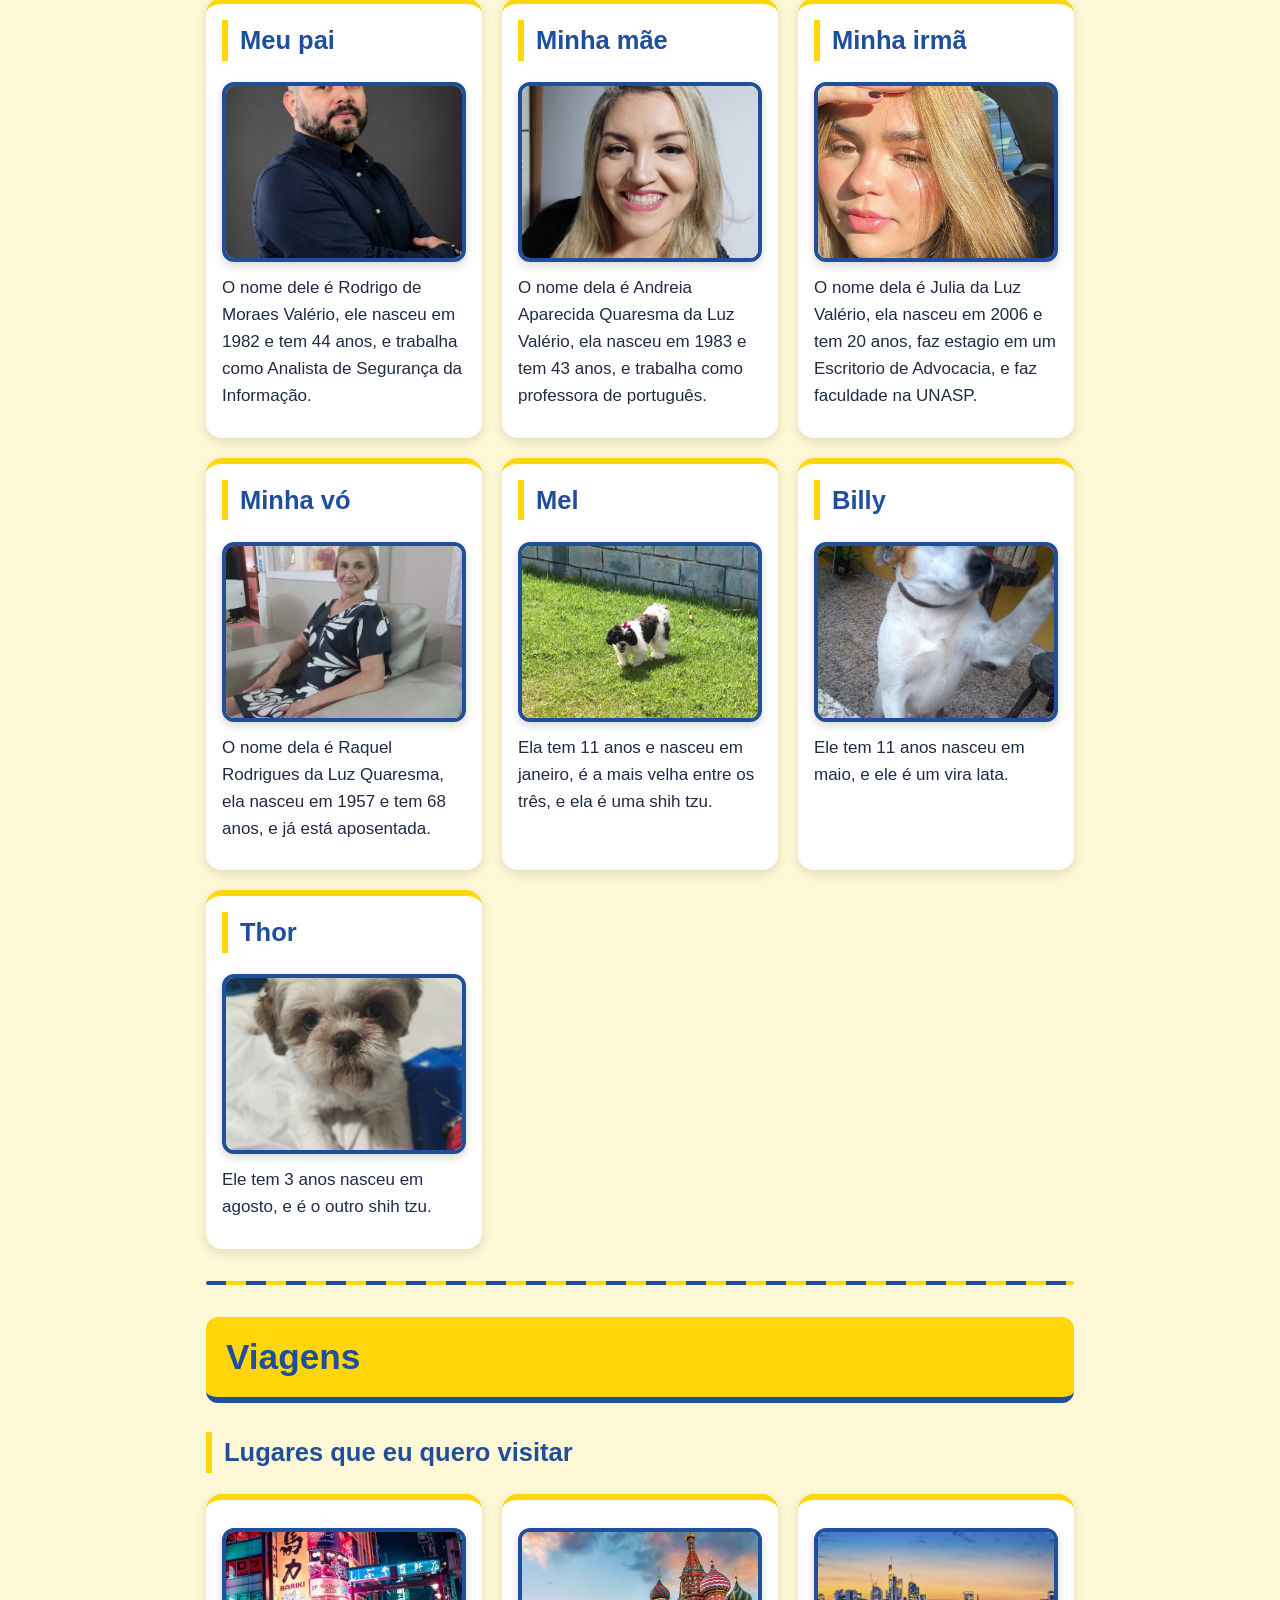
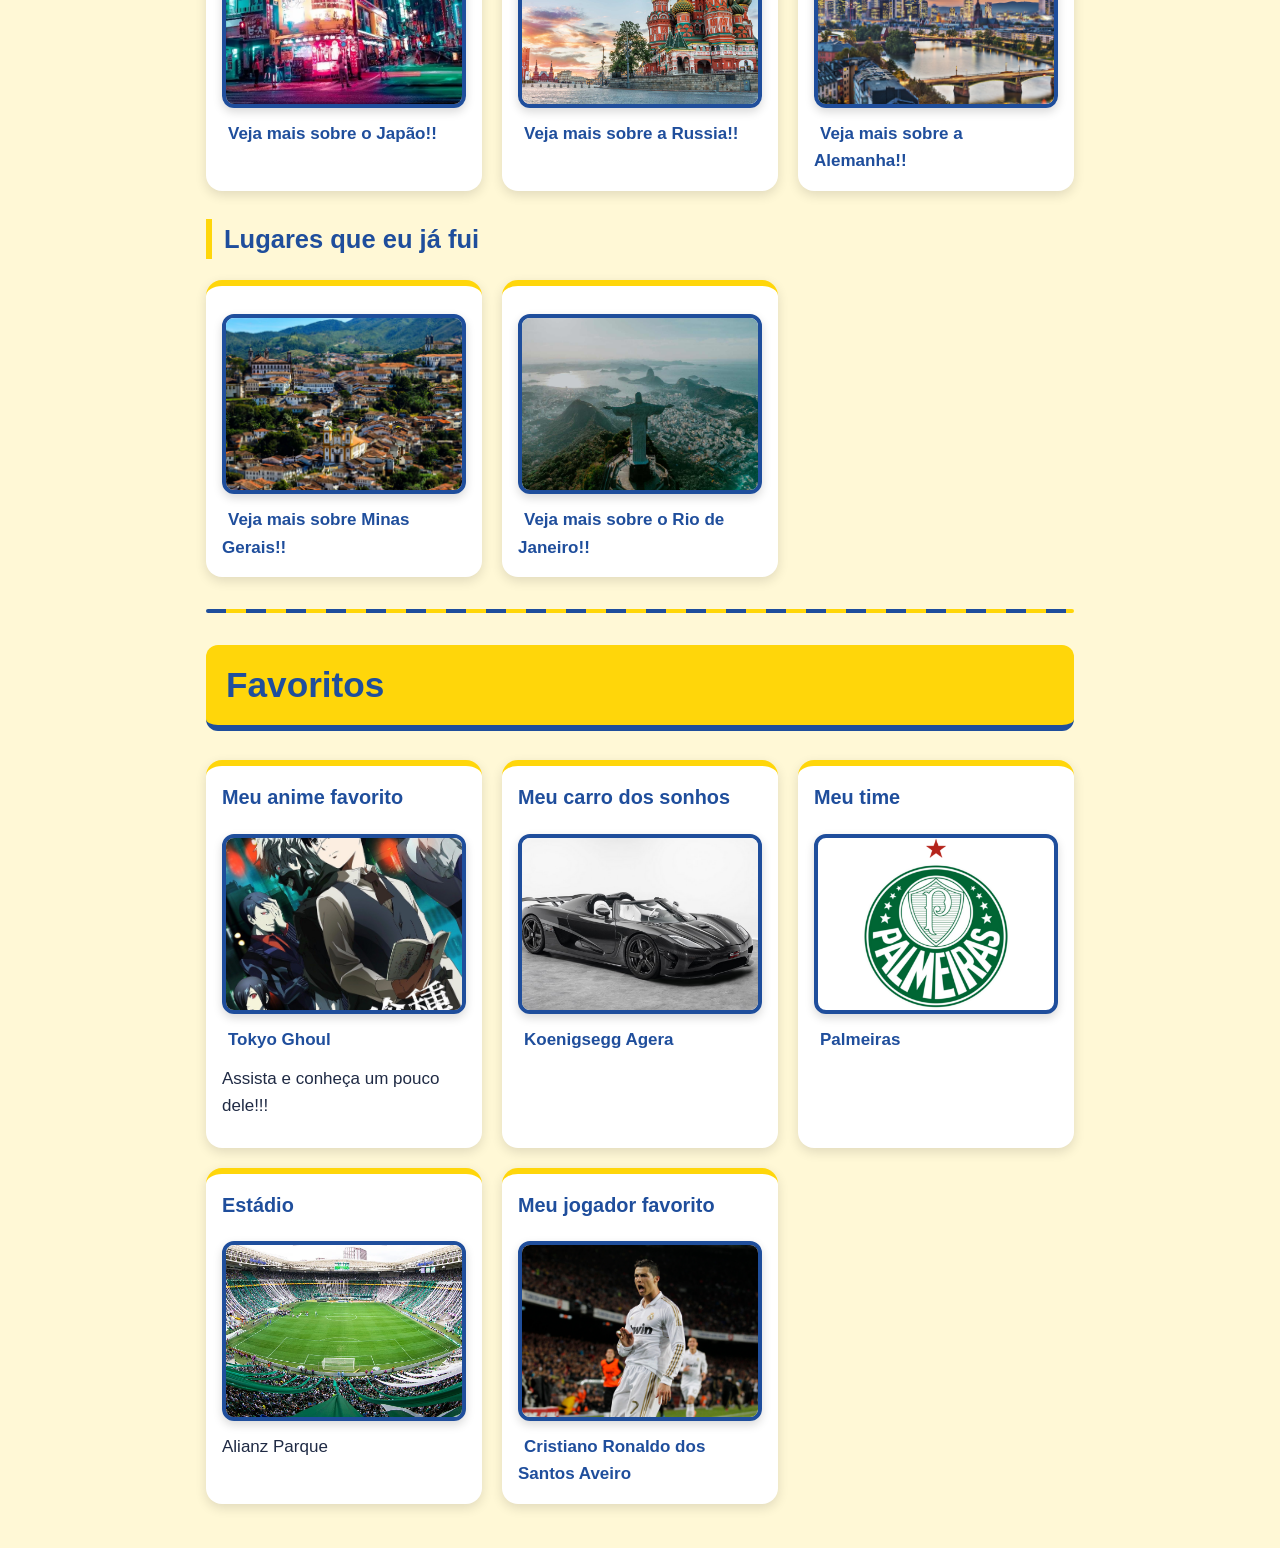
==== commit cec4982e: "Adiciona menu, cartões e corrige o HTML do site Co-Authored-By: Claude Opus 5.5 <noreply@anthropic.c" ====
--- a/Miguell.html
+++ b/Miguell.html
@@ -1,123 +1,165 @@
 <!DOCTYPE html>
-<html lang="br">
+<html lang="pt-BR">
 <head>
-<link rel="icon" href="Miguel/minions3.jpg">
-
     <meta charset="UTF-8">
     <meta name="viewport" content="width=device-width, initial-scale=1.0">
     <title>Minions</title>
+    <link rel="icon" href="Miguel/minions3.jpg">
     <link rel="stylesheet" href="Miguell.css">
-
 </head>
 <body>
 
-    <h1>Sobre mim</h1>
-    <p>Eu sou Miguel da Luz Valério</p>
+    <nav class="menu">
+        <a href="#sobre">Sobre mim</a>
+        <a href="#familia">Família</a>
+        <a href="#viagens">Viagens</a>
+        <a href="#favoritos">Favoritos</a>
+    </nav>
+
+    <section id="sobre">
+        <h1>Sobre mim</h1>
+        <p>Eu sou Miguel da Luz Valério</p>
+        <img src="Miguel/WhatsApp Image 2026-02-12 at 07.16.28.jpeg" width="200" alt="Minha foto">
+
+        <p>Tenho 15 anos e nasci em Taboão da Serra no dia 17 de agosto de 2010, e moro em Itapecerica da Serra, com minha irmã meu pai e minha mãe, tenho 3 cachorros 2 shih tzus e um vira lata, gosto de jogar qualquer coisa com pessoas e de animes. Meu anime favorito é Tokyo Ghoul e meu jogo favorito é nenhum eu gosto de todos.</p>
+
+        <h2>Algumas curiosidades sobre mim:</h2>
+        <ul>
+            <li>Eu tenho Osgood-Schlatter.</li>
+            <li>Gosto de Animes.</li>
+            <li>Gosto de esportes.</li>
+            <li>Gosto de jogos eletrônicos.</li>
+        </ul>
+
+        <div class="cartoes">
+            <div class="cartao">
+                <img src="Miguel/minions.webp" width="200" alt="Minions">
+                <p>Gosto de Minions.</p>
+            </div>
+            <div class="cartao">
+                <img src="Miguel/lil.jpg" width="200" alt="Lil Peep">
+                <p>Gosto de música, Lil Peep é meu cantor favorito.</p>
+            </div>
+            <div class="cartao">
+                <img src="Miguel/salsicha.jpg" width="200" alt="Salsichas Galáticas">
+                <p>Meu livro favorito é Salsichas Galáticas.</p>
+            </div>
+        </div>
+    </section>
+
     <hr>
-    <img src="Miguel/WhatsApp Image 2026-02-12 at 07.16.28.jpeg" width="200x200" alt="Minha foto">
 
+    <section id="familia">
+        <h1>A minha família</h1>
+        <img src="Miguel/WhatsApp Image 2026-05-24 at 22.27.41.jpeg" width="200" alt="Minha família">
 
-    <p>Tenho 15 anos e nasci em Taboão da Serra no dia 17 de agosto de 2010, e moro em Itapecerica da Serra, com minha irmã meu pai e minha mãe, tenho 3 cachorros 2 shih tzus e um vira lata, gosto de jogar qualquer coisa com pessoas e de animes. Meu anime favorito é Tokyo Ghoul e meu jogo favorito é nenhum eu gosto de todos.  </p>
+        <div class="cartoes">
+            <div class="cartao">
+                <h2>Meu pai</h2>
+                <img src="Miguel/WhatsApp Image 2026-05-22 at 13.49.07.jpeg" width="200" alt="Meu pai">
+                <p>O nome dele é Rodrigo de Moraes Valério, ele nasceu em 1982 e tem 44 anos, e trabalha como Analista de Segurança da Informação.</p>
+            </div>
+            <div class="cartao">
+                <h2>Minha mãe</h2>
+                <img src="Miguel/WhatsApp Image 2026-05-24 at 22.24.57.jpeg" width="200" alt="Minha mãe">
+                <p>O nome dela é Andreia Aparecida Quaresma da Luz Valério, ela nasceu em 1983 e tem 43 anos, e trabalha como professora de português.</p>
+            </div>
+            <div class="cartao">
+                <h2>Minha irmã</h2>
+                <img src="Miguel/WhatsApp Image 2026-05-22 at 15.21.06.jpeg" width="200" alt="Minha irmã">
+                <p>O nome dela é Julia da Luz Valério, ela nasceu em 2006 e tem 20 anos, faz estagio em um Escritorio de Advocacia, e faz faculdade na UNASP.</p>
+            </div>
+            <div class="cartao">
+                <h2>Minha vó</h2>
+                <img src="Miguel/d9bdd431-0c25-462f-84d6-4a98a6d22e8a.jpg" width="200" alt="Minha vó">
+                <p>O nome dela é Raquel Rodrigues da Luz Quaresma, ela nasceu em 1957 e tem 68 anos, e já está aposentada.</p>
+            </div>
+            <div class="cartao">
+                <h2>Mel</h2>
+                <img src="Miguel/WhatsApp Image 2026-05-25 at 06.44.50.jpeg" width="200" alt="Mel">
+                <p>Ela tem 11 anos e nasceu em janeiro, é a mais velha entre os três, e ela é uma shih tzu.</p>
+            </div>
+            <div class="cartao">
+                <h2>Billy</h2>
+                <img src="Miguel/WhatsApp Image 2026-05-25 at 06.49.19.jpeg" width="200" alt="Billy">
+                <p>Ele tem 11 anos nasceu em maio, e ele é um vira lata.</p>
+            </div>
+            <div class="cartao">
+                <h2>Thor</h2>
+                <img src="Miguel/WhatsApp Image 2026-05-22 at 12.57.37.jpeg" width="200" alt="Thor">
+                <p>Ele tem 3 anos nasceu em agosto, e é o outro shih tzu.</p>
+            </div>
+        </div>
+    </section>
 
-    <h2>Algumas curiosidades sobre mim: </h2>
-    <p><ul>
-        <li>Eu tenho Osgood-Schlatter.</li>
-        <li>Gosto de Animes.</li>
-        <li>Gosto de esportes.</li>
-        <li>Gosto de jogos eletrônicos.</li>
-        <li>Gosto de Minions. </li><img src="Miguel/minions.webp" width="200x200" alt="minios">
-        <li>Gosto de música, Lil Peep é meu cantor favorito.</li><img src="Miguel/lil.jpg" width="200x200" alt="lilpeep">
-        <li>Meu livro favorito é Salsichas Galáticas. </li><img src="Miguel/salsicha.jpg" width="200x200" alt="salsicha">
-    </ul></p>
+    <hr>
 
-    <h1> A minha família</h1>
-    <img src="Miguel/WhatsApp Image 2026-05-24 at 22.27.41.jpeg" width="200x200" alt="foto7">
-    <br>
-    <br>
-    <h2>Meu pai </h2>
-    <img src="Miguel/WhatsApp Image 2026-05-22 at 13.49.07.jpeg" width="200x200" alt="Foto1">
-    <p>O nome dele é Rodrigo de Moraes Valério, ele nasceu em 1982 e tem 44 anos, e trabalha como Analista de Segurança da Informação.</p>
-    <br>
-    <h2>Minha mãe</h2>
-    <img src="Miguel/WhatsApp Image 2026-05-24 at 22.24.57.jpeg" width="200x200"  alt="Foto2">
-    <p>O nome dela é Andreia Aparecida Quaresma da Luz Valério, ela nasceu em 1983 e tem 43 anos, e trabalha como professora de português.</p>
-    <br>
-    <h2>Minha irmã</h2>
-    <img src="Miguel/WhatsApp Image 2026-05-22 at 15.21.06.jpeg" width="200x200" alt="Foto3">
-    <p>O nome dela é Julia da Luz Valério, ela nasceu em 2006 e tem 20 anos, faz estagio em um Escritorio de Advocacia, e faz faculdade na UNASP.  </p>
-    <br>
-    <h2>Minha vó</h2>
-    <img src="Miguel/d9bdd431-0c25-462f-84d6-4a98a6d22e8a.jpg" width="200x200" alt="Fotov">
-    <p>O nome dela é Raquel Rodrigues da Luz Quaresma, ela nasceu em 1957 e tem 68 anos, e já está aposentada.</p>
-    <br>
-    <h2>Mel</h2>
-    <img src="Miguel/WhatsApp Image 2026-05-25 at 06.44.50.jpeg" width="200x200" alt="Foto4">
-    <p>Ela tem 11 anos e nasceu em janeiro, é a mais velha entre os três, e ela é uma shih tzu.</p>
-    <br>
-    <h2>Billy</h2>
-    <img src="Miguel/WhatsApp Image 2026-05-25 at 06.49.19.jpeg" width="200x200" alt="Foto5">
-    <p>Ele tem 11 anos nasceu em maio, e ele é um vira lata.</p>
-    <br>
-    <h2>Thor</h2>
-    <img src="Miguel/WhatsApp Image 2026-05-22 at 12.57.37.jpeg" width="200x200" alt="Foto6">
-    <p>Ele tem 3 anos nasceu em agosto, e é o outro shih tzu. </p>
-    <br>
-    <p>Lugares que eu quero visitar:
-        <ul><li><img src="Miguel/japao.webp" width="300x200" alt="jp"> <a href="https://www.google.com/maps/place/T%C3%B3quio,+Jap%C3%A3o/@35.5092405,139.7698121,8z/data=!3m1!4b1!4m6!3m5!1s0x605d1b87f02e57e7:0x2e01618b22571b89!8m2!3d35.6764225!4d139.650027!16zL20vMDdkZms?entry=ttu&g_ep=EgoyMDI2MDUyMC4wIKXMDSoASAFQAw%3D%3D" target="_blank" > Veja mais sobre o Japão!!</a>
-        </li>
+    <section id="viagens">
+        <h1>Viagens</h1>
 
-            <li><img src="Miguel/Russia.jpg" width="400x200" alt="russa"> <a href="https://www.google.com/maps/place/Moscovo,+R%C3%BAssia/@55.0727231,36.7009472,8.69z/data=!4m6!3m5!1s0x46b54afc73d4b0c9:0x3d44d6cc5757cf4c!8m2!3d55.7568721!4d37.6150527!16zL20vMDRzd2Q?entry=ttu&g_ep=EgoyMDI2MDUyMC4wIKXMDSoASAFQAw%3D%3D" target="_blank" >Veja mais sobre a Russia!!</a>
-            </li>
+        <h2>Lugares que eu quero visitar</h2>
+        <div class="cartoes">
+            <div class="cartao">
+                <img src="Miguel/japao.webp" width="300" alt="Japão">
+                <a href="https://www.google.com/maps/place/T%C3%B3quio,+Jap%C3%A3o/@35.5092405,139.7698121,8z/data=!3m1!4b1!4m6!3m5!1s0x605d1b87f02e57e7:0x2e01618b22571b89!8m2!3d35.6764225!4d139.650027!16zL20vMDdkZms?entry=ttu&g_ep=EgoyMDI2MDUyMC4wIKXMDSoASAFQAw%3D%3D" target="_blank">Veja mais sobre o Japão!!</a>
+            </div>
+            <div class="cartao">
+                <img src="Miguel/Russia.jpg" width="400" alt="Rússia">
+                <a href="https://www.google.com/maps/place/Moscovo,+R%C3%BAssia/@55.0727231,36.7009472,8.69z/data=!4m6!3m5!1s0x46b54afc73d4b0c9:0x3d44d6cc5757cf4c!8m2!3d55.7568721!4d37.6150527!16zL20vMDRzd2Q?entry=ttu&g_ep=EgoyMDI2MDUyMC4wIKXMDSoASAFQAw%3D%3D" target="_blank">Veja mais sobre a Russia!!</a>
+            </div>
+            <div class="cartao">
+                <img src="Miguel/Alemanha.webp" width="300" alt="Alemanha">
+                <a href="https://www.google.com/maps/place/Frankfurt+am+Main,+Alemanha/@50.1212548,8.6365638,11z/data=!3m1!4b1!4m6!3m5!1s0x47bd096f477096c5:0x422435029b0c600!8m2!3d50.1109221!4d8.6821267!16zL20vMDJ6MGo?entry=ttu&g_ep=EgoyMDI2MDUyMC4wIKXMDSoASAFQAw%3D%3D" target="_blank">Veja mais sobre a Alemanha!!</a>
+            </div>
+        </div>
 
-            <li><img src="Miguel/Alemanha.webp" width="300x200" alt="alemanha"> <a href="https://www.google.com/maps/place/Frankfurt+am+Main,+Alemanha/@50.1212548,8.6365638,11z/data=!3m1!4b1!4m6!3m5!1s0x47bd096f477096c5:0x422435029b0c600!8m2!3d50.1109221!4d8.6821267!16zL20vMDJ6MGo?entry=ttu&g_ep=EgoyMDI2MDUyMC4wIKXMDSoASAFQAw%3D%3D" target="_blank" >Veja mais sobre a  Alemanha!!</a>
-            </li>
+        <h2>Lugares que eu já fui</h2>
+        <div class="cartoes">
+            <div class="cartao">
+                <img src="Miguel/Minas.webp" width="200" alt="Minas Gerais">
+                <a href="https://www.google.com/maps/place/Minas+Gerais/@-18.5779679,-45.4514553,6z/data=!3m1!4b1!4m6!3m5!1s0xa690a165324289:0x112170c9379de7b3!8m2!3d-17.930178!4d-43.7908453!16zL20vMDFnaDZ6?entry=ttu&g_ep=EgoyMDI2MDUyMC4wIKXMDSoASAFQAw%3D%3D" target="_blank">Veja mais sobre Minas Gerais!!</a>
+            </div>
+            <div class="cartao">
+                <img src="Miguel/Rio.jpg" width="200" alt="Rio de Janeiro">
+                <a href="https://www.google.com/maps/place/Rio+de+Janeiro,+RJ/@-22.9141308,-43.445982,11z/data=!3m1!4b1!4m6!3m5!1s0x9bde559108a05b:0x50dc426c672fd24e!8m2!3d-22.9068467!4d-43.1728965!16zL20vMDZnbXI?entry=ttu&g_ep=EgoyMDI2MDUyMC4wIKXMDSoASAFQAw%3D%3D" target="_blank">Veja mais sobre o Rio de Janeiro!!</a>
+            </div>
+        </div>
+    </section>
 
-        </ul>
-    </p>
     <hr>
-    <p>Lugares que eu já fui:
-        <ul>
-            <li> <img src="Miguel/Minas.webp" width="200x200" alt="minas"> <a href="https://www.google.com/maps/place/Minas+Gerais/@-18.5779679,-45.4514553,6z/data=!3m1!4b1!4m6!3m5!1s0xa690a165324289:0x112170c9379de7b3!8m2!3d-17.930178!4d-43.7908453!16zL20vMDFnaDZ6?entry=ttu&g_ep=EgoyMDI2MDUyMC4wIKXMDSoASAFQAw%3D%3D" target="_blank" > Veja mais sobre Minas Gerais!!</a></li>
-            <li> <img src="Miguel/Rio.jpg" width="200x200" alt="rio"> <a href="https://www.google.com/maps/place/Rio+de+Janeiro,+RJ/@-22.9141308,-43.445982,11z/data=!3m1!4b1!4m6!3m5!1s0x9bde559108a05b:0x50dc426c672fd24e!8m2!3d-22.9068467!4d-43.1728965!16zL20vMDZnbXI?entry=ttu&g_ep=EgoyMDI2MDUyMC4wIKXMDSoASAFQAw%3D%3D"target="_blank"  > Veja mais sobre o Rio de Janeiro!!</a></li>
 
+    <section id="favoritos">
+        <h1>Favoritos</h1>
 
-        </ul>
-    </p>
-<hr>
-    <p><h3>Meu anime favorito </h3><ul>
-        <li><a href="https://www.crunchyroll.com/pt-br/series/G6NV7Z50Y/tokyo-ghoul?srsltid=AfmBOopgL82k3gTZCc6zfp7nMQABtPO4TR6QRn_gQpkaIexsLGdgECZd" target="_blank" >Tokyo Ghoul</a></li> <p>Assista e conheça um pouco dele!!!</p>
-    </ul>
-    <img src="Miguel/MV5BZWI2NzZhMTItOTM3OS00NjcyLThmN2EtZGZjMjlhYWMwODMzXkEyXkFqcGc@._V1_.jpg" width="200x200" alt="FotoAnime">
-</p>
-<hr>
-<p><h3>Meu carro dos sonhos</h3> <ul>
-    <li><a href="https://www.alainclass.com/cars/koenigsegg-agera-r-2/" target="_blank" >Koenigsegg Agera</a></li>
-
-    <img src="Miguel/Captura de tela 2026-05-25 113644.png" width="400x400" alt="Fotocarro">
-</ul>
-<hr>
-</p>
-<br>
-<ul><li><p><h3>Meu time </h3></p> <a href="https://www.palmeiras.com.br/" target="_blank" >Palmeiras</a>
-<img src="Miguel/SE_Palmeiras_2025_crest.png" alt="Time"></li>
-
-<li><p><h4>Estádio</h4></p> <p>Alianz Parque</p>
- <img src="Miguel/allianz-parque-1.webp" width="500X300" alt="Estadio">
- </li>
- </ul>
-<hr>
-<h3><p>Meu jogador favorito</p></h3>
-<ul>
-    <li>
-        <a href="https://www.cristianoronaldo.com/#cr7" target="_blank">Cristiano Ronaldo dos Santos Aveiro</a>
-        </li>
-
-        <img src="Miguel/GettyImages-148946041-scaled.jpg"  width="400x300" alt="Fotolinda">
-
-
-</ul>
-<hr>
-
+        <div class="cartoes">
+            <div class="cartao">
+                <h3>Meu anime favorito</h3>
+                <img src="Miguel/MV5BZWI2NzZhMTItOTM3OS00NjcyLThmN2EtZGZjMjlhYWMwODMzXkEyXkFqcGc@._V1_.jpg" width="200" alt="Tokyo Ghoul">
+                <a href="https://www.crunchyroll.com/pt-br/series/G6NV7Z50Y/tokyo-ghoul?srsltid=AfmBOopgL82k3gTZCc6zfp7nMQABtPO4TR6QRn_gQpkaIexsLGdgECZd" target="_blank">Tokyo Ghoul</a>
+                <p>Assista e conheça um pouco dele!!!</p>
+            </div>
+            <div class="cartao">
+                <h3>Meu carro dos sonhos</h3>
+                <img src="Miguel/Captura de tela 2026-05-25 113644.png" width="400" alt="Koenigsegg Agera">
+                <a href="https://www.alainclass.com/cars/koenigsegg-agera-r-2/" target="_blank">Koenigsegg Agera</a>
+            </div>
+            <div class="cartao">
+                <h3>Meu time</h3>
+                <img class="escudo" src="Miguel/SE_Palmeiras_2025_crest.png" alt="Escudo do Palmeiras">
+                <a href="https://www.palmeiras.com.br/" target="_blank">Palmeiras</a>
+            </div>
+            <div class="cartao">
+                <h3>Estádio</h3>
+                <img src="Miguel/allianz-parque-1.webp" width="500" alt="Allianz Parque">
+                <p>Alianz Parque</p>
+            </div>
+            <div class="cartao">
+                <h3>Meu jogador favorito</h3>
+                <img src="Miguel/GettyImages-148946041-scaled.jpg" width="400" alt="Cristiano Ronaldo">
+                <a href="https://www.cristianoronaldo.com/#cr7" target="_blank">Cristiano Ronaldo dos Santos Aveiro</a>
+            </div>
+        </div>
+    </section>
 
 </body>
 </html>
--- a/Miguell.css
+++ b/Miguell.css
@@ -2,6 +2,11 @@
 
 * {
     box-sizing: border-box;
+}
+
+html {
+    scroll-behavior: smooth;
+    scroll-padding-top: 70px;
 }
 
 body {
@@ -57,11 +62,6 @@
     border: 4px solid #1f4e9c;
     border-radius: 12px;
     box-shadow: 0 4px 10px rgba(0, 0, 0, 0.15);
-    transition: transform 0.2s;
-}
-
-img:hover {
-    transform: scale(1.04);
 }
 
 ul {
@@ -72,20 +72,66 @@
     margin: 8px 0;
 }
 
-li::marker {
-    color: #1f4e9c;
-}
-
 a {
     font-weight: bold;
     color: #1f4e9c;
     text-decoration: none;
     padding: 2px 6px;
     border-radius: 6px;
-    transition: background-color 0.2s, color 0.2s;
 }
 
-a:hover {
-    color: #1f2a44;
-    background-color: #ffd60a;
+/* Menu fixo no topo */
+.menu {
+    position: sticky;
+    top: 0;
+    z-index: 10;
+    display: flex;
+    flex-wrap: wrap;
+    justify-content: center;
+    gap: 8px;
+    padding: 10px;
+    background-color: #1f4e9c;
+    border-radius: 12px;
+    box-shadow: 0 4px 10px rgba(0, 0, 0, 0.15);
 }
+
+.menu a {
+    color: #ffd60a;
+    padding: 6px 12px;
+}
+
+/* Cartões lado a lado */
+.cartoes {
+    display: grid;
+    grid-template-columns: repeat(auto-fill, minmax(240px, 1fr));
+    gap: 20px;
+    margin: 20px 0;
+}
+
+.cartao {
+    padding: 16px;
+    background-color: #ffffff;
+    border-radius: 16px;
+    border-top: 6px solid #ffd60a;
+    box-shadow: 0 4px 12px rgba(0, 0, 0, 0.12);
+}
+
+.cartao h2 {
+    margin-top: 0;
+}
+
+.cartao h3 {
+    margin-top: 0;
+}
+
+.cartao img {
+    width: 100%;
+    height: 180px;
+    object-fit: cover;
+}
+
+/* Escudo inteiro, sem cortar */
+.cartao img.escudo {
+    object-fit: contain;
+    background-color: #ffffff;
+}
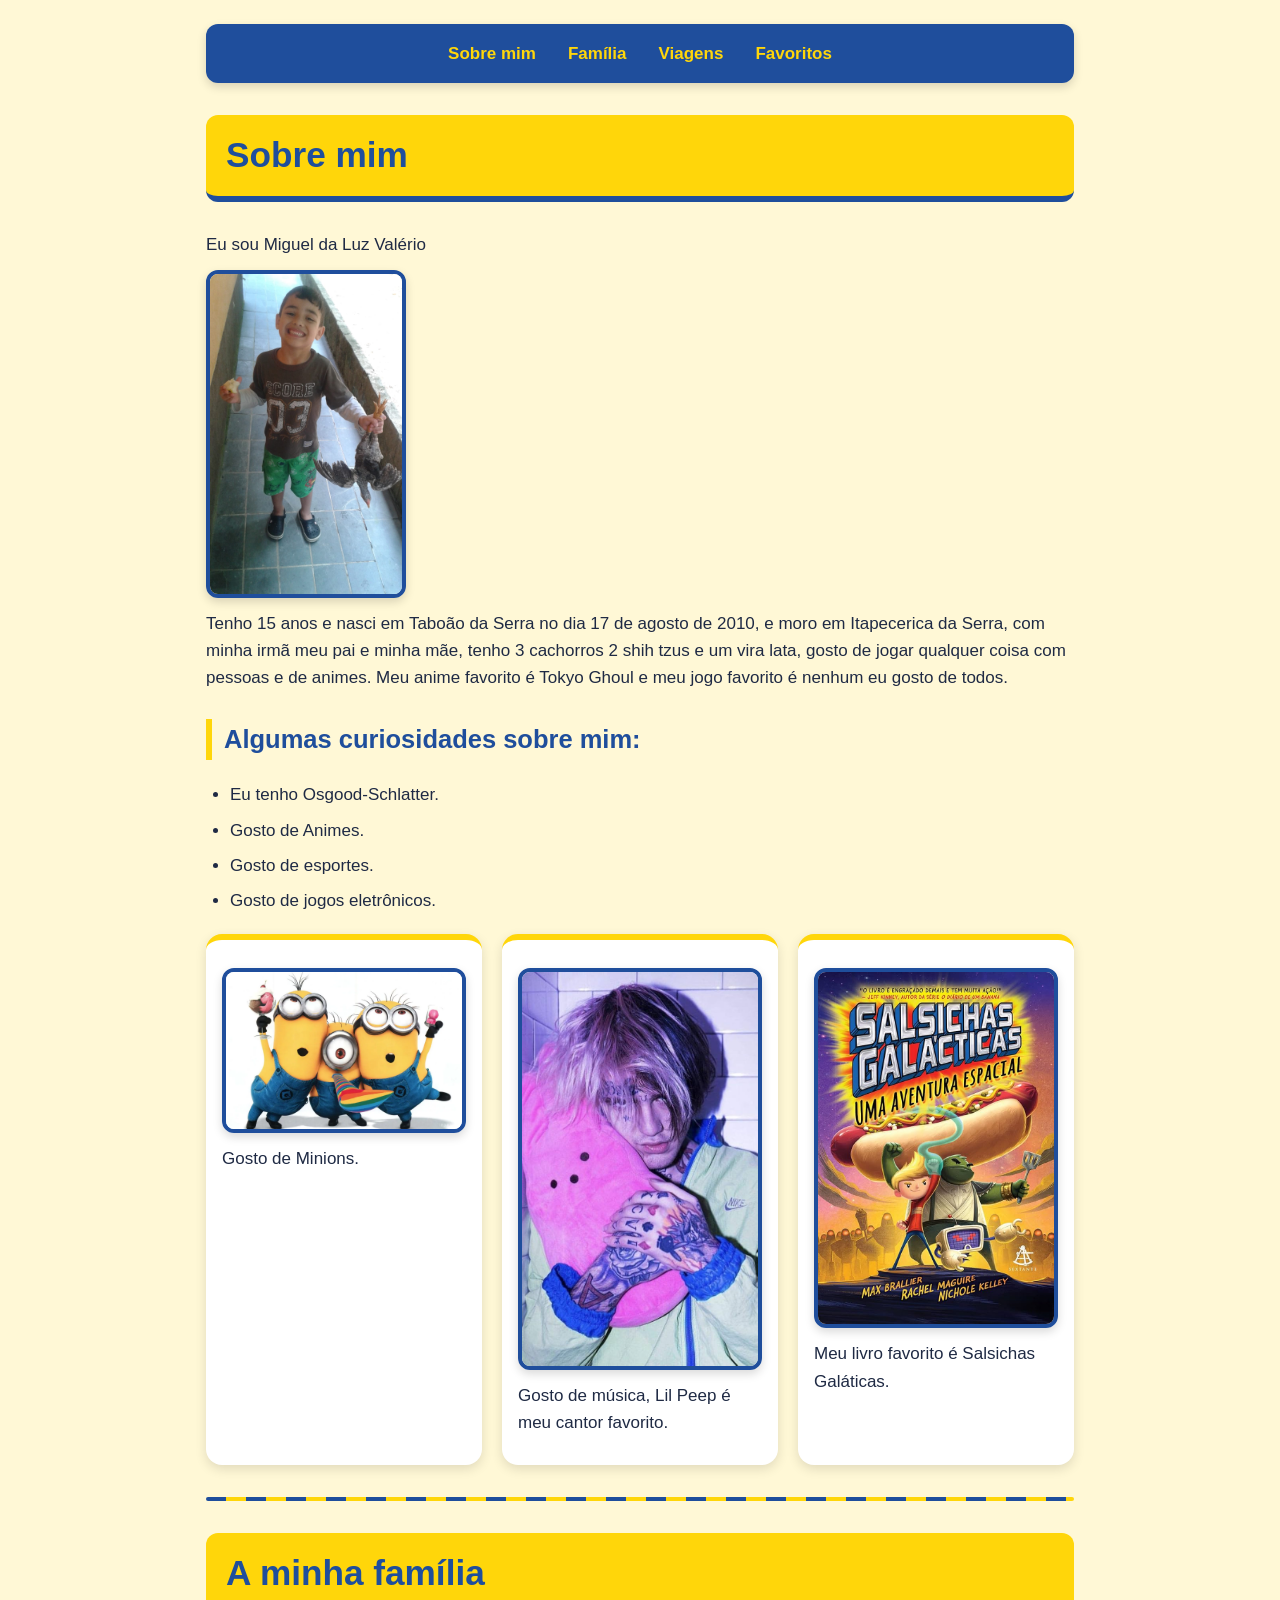
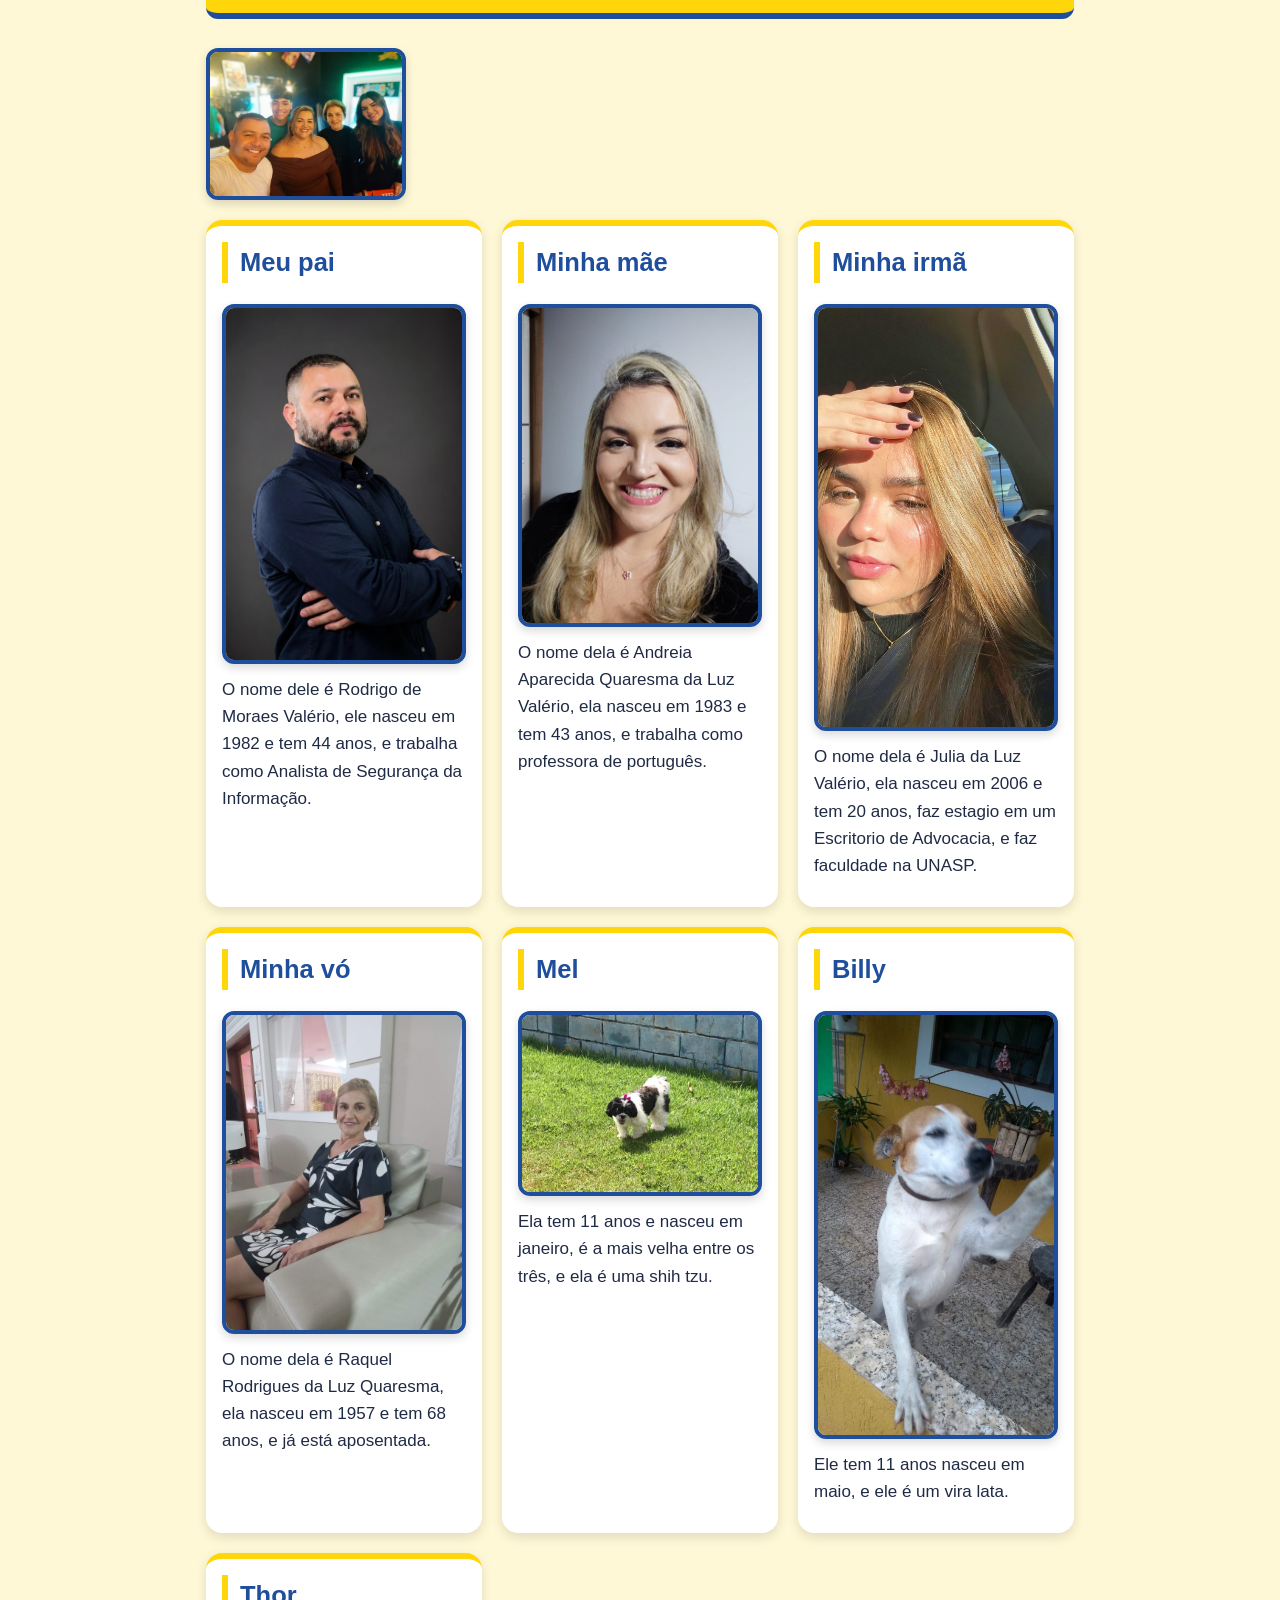
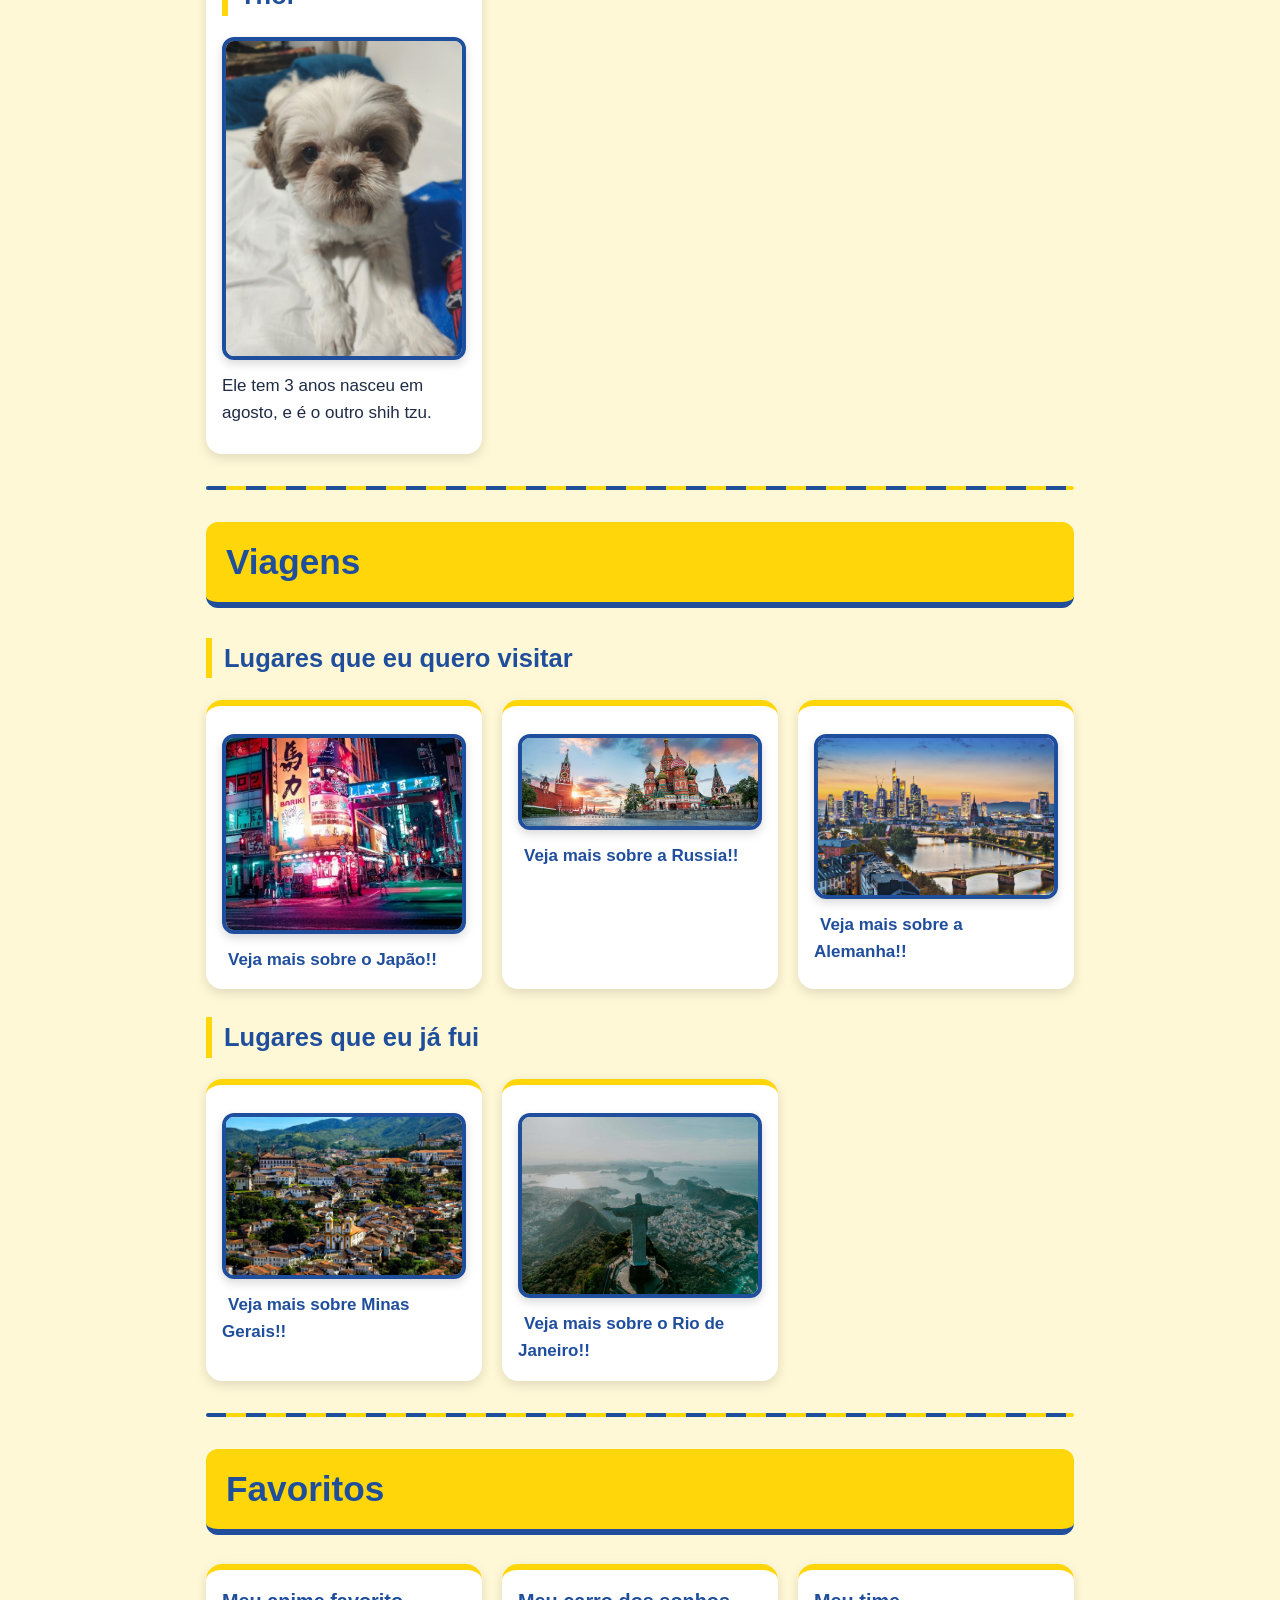
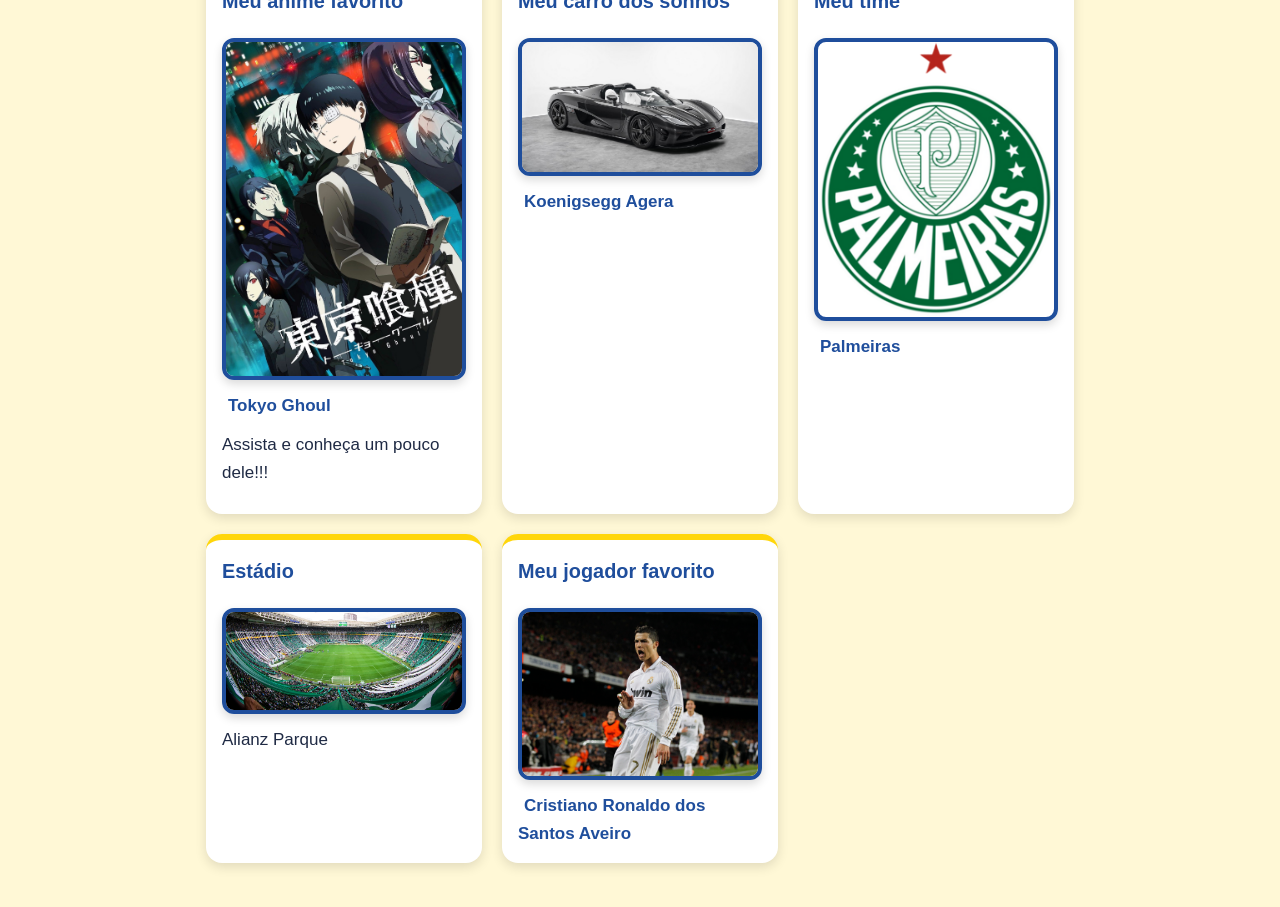
==== commit 63deb945: "Mostra as fotos dos cartões inteiras, sem cortar Co-Authored-By: Claude Opus 5.5 <noreply@anthropic." ====
--- a/Miguell.html
+++ b/Miguell.html
@@ -145,7 +145,7 @@
             </div>
             <div class="cartao">
                 <h3>Meu time</h3>
-                <img class="escudo" src="Miguel/SE_Palmeiras_2025_crest.png" alt="Escudo do Palmeiras">
+                <img src="Miguel/SE_Palmeiras_2025_crest.png" alt="Escudo do Palmeiras">
                 <a href="https://www.palmeiras.com.br/" target="_blank">Palmeiras</a>
             </div>
             <div class="cartao">
--- a/Miguell.css
+++ b/Miguell.css
@@ -124,14 +124,8 @@
     margin-top: 0;
 }
 
+/* Foto inteira, sem cortar */
 .cartao img {
     width: 100%;
-    height: 180px;
-    object-fit: cover;
+    height: auto;
 }
-
-/* Escudo inteiro, sem cortar */
-.cartao img.escudo {
-    object-fit: contain;
-    background-color: #ffffff;
-}
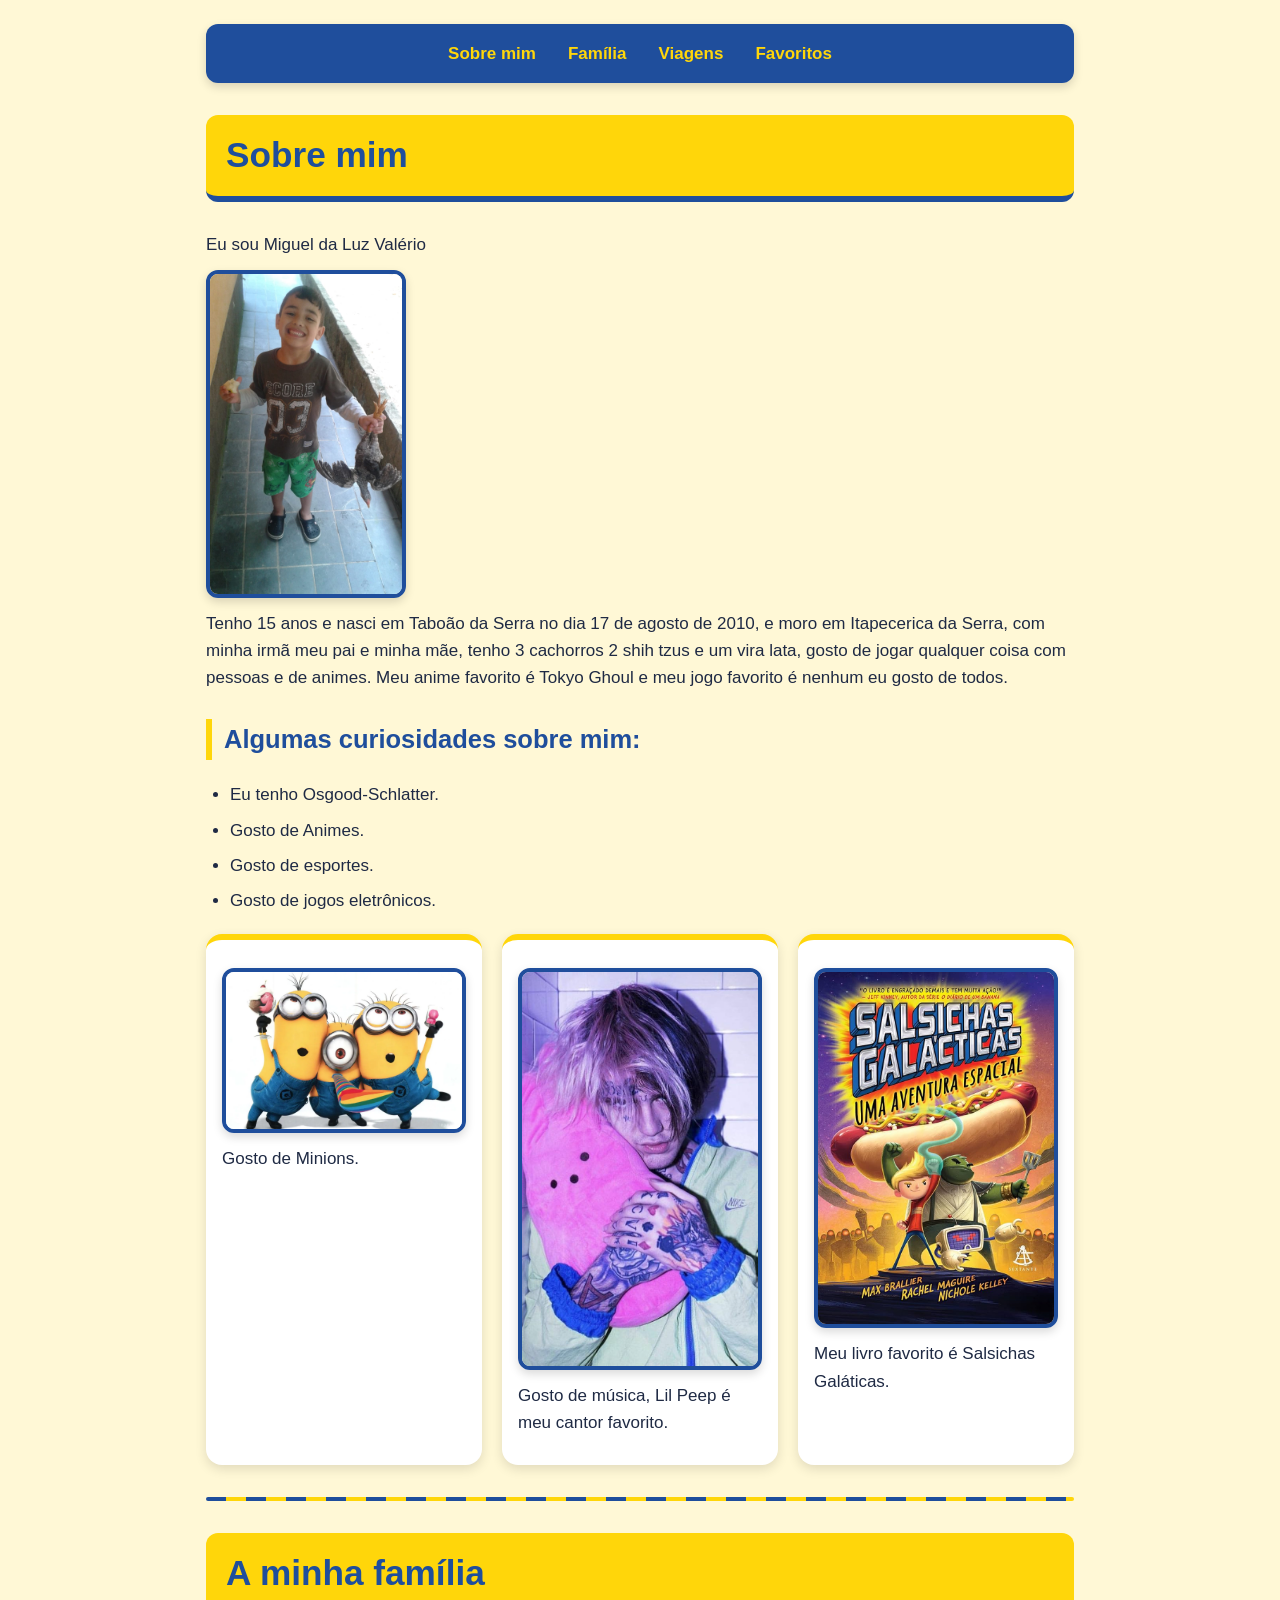
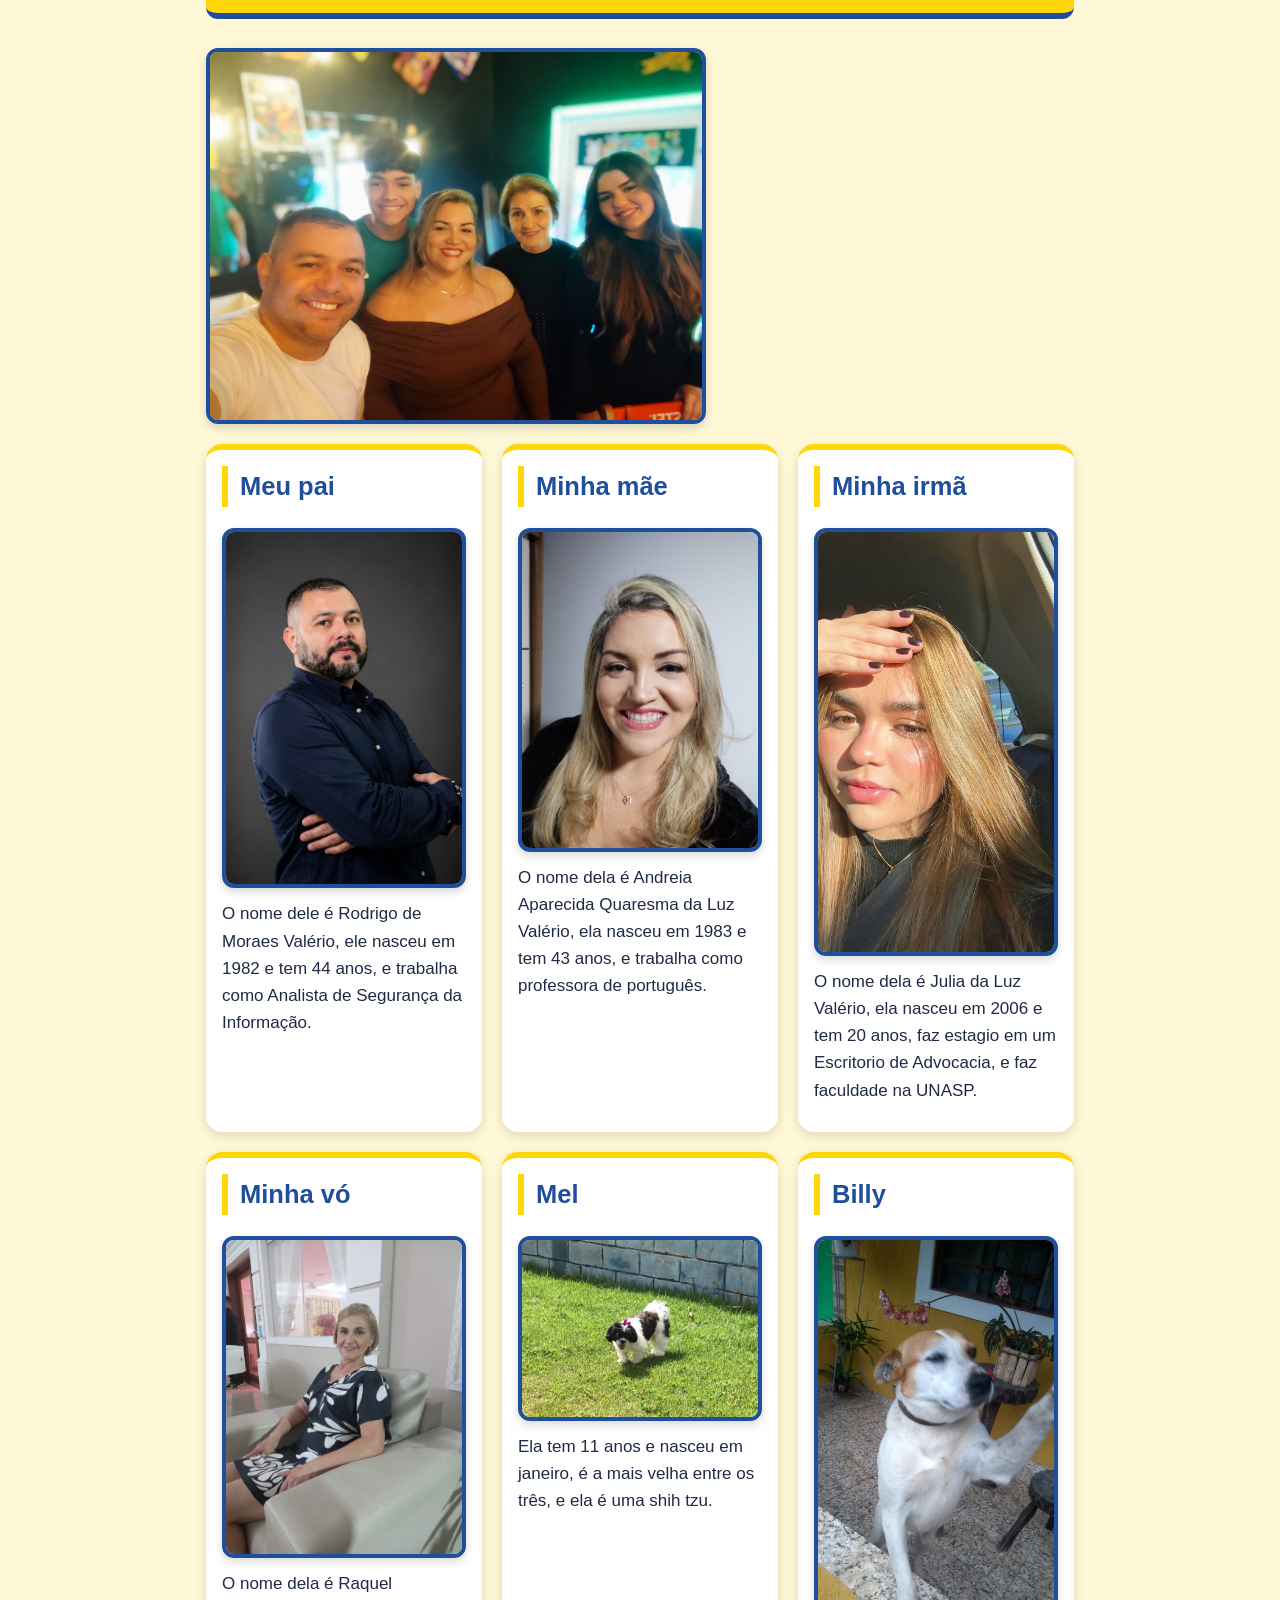
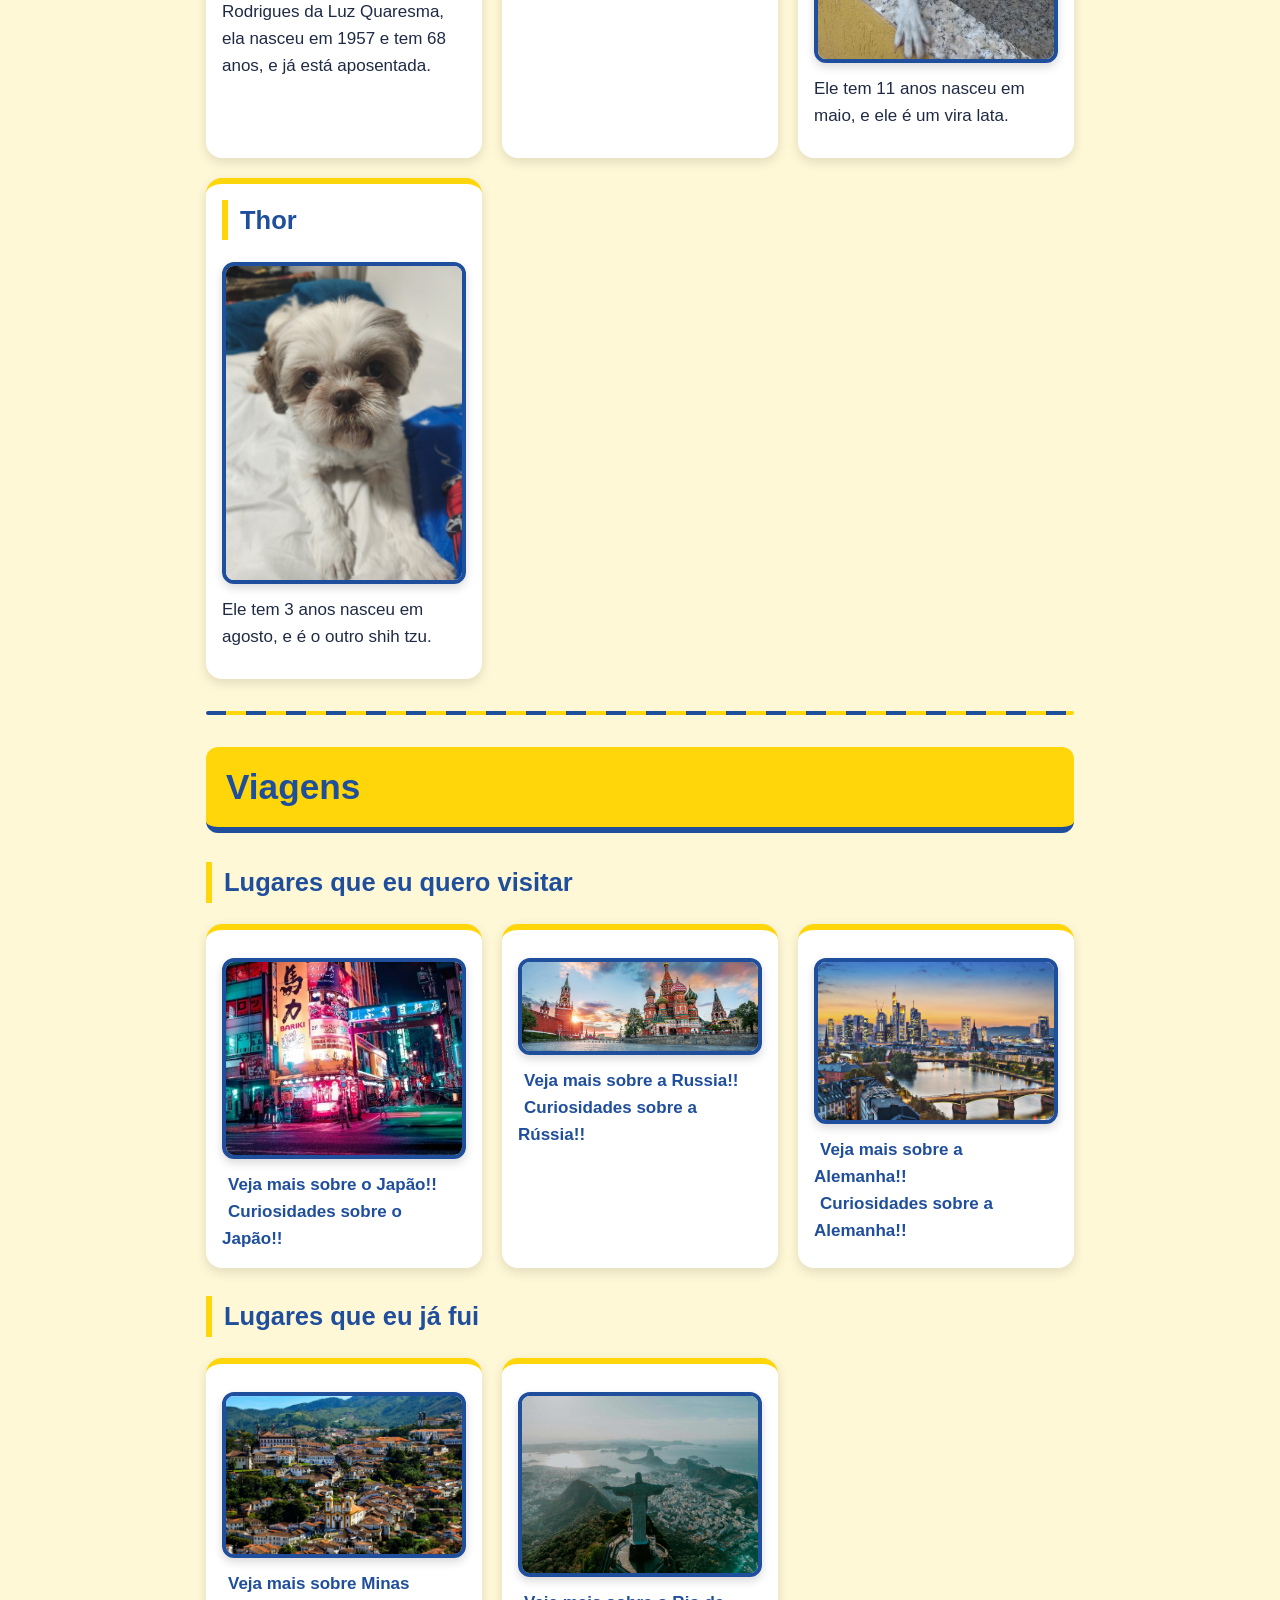
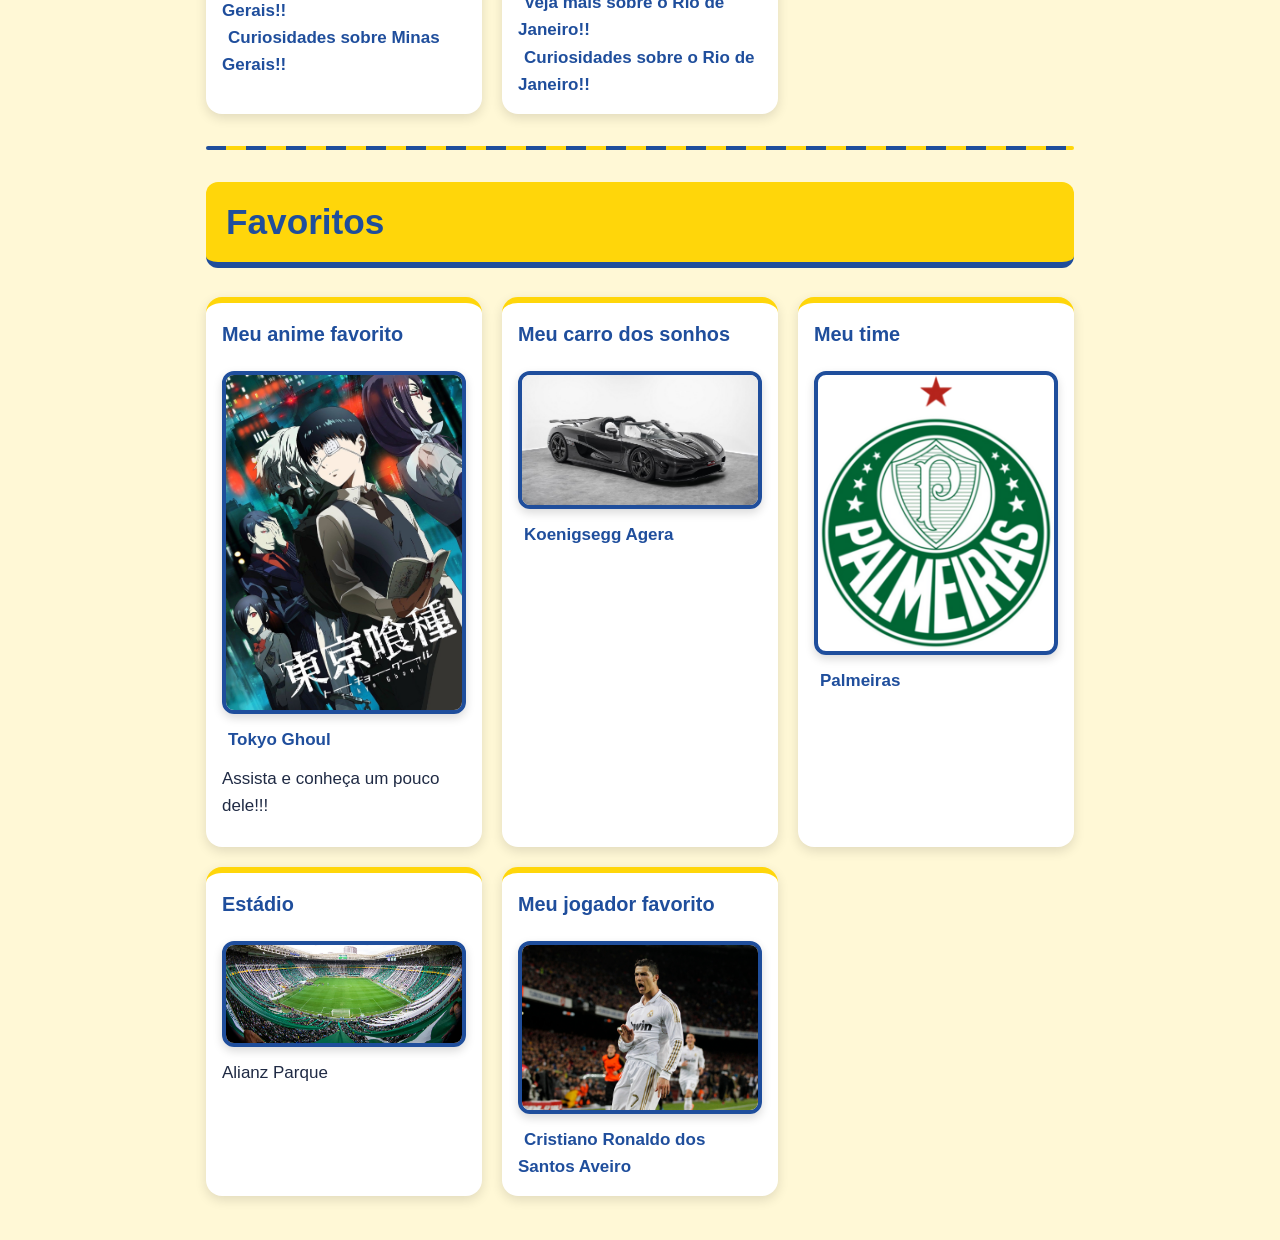
==== commit cdfab0c3: "Adiciona links de curiosidades nos cartões e aumenta a foto da família Co-Authored-By: Claude Opus 5" ====
--- a/Miguell.html
+++ b/Miguell.html
@@ -51,7 +51,7 @@
 
     <section id="familia">
         <h1>A minha família</h1>
-        <img src="Miguel/WhatsApp Image 2026-05-24 at 22.27.41.jpeg" width="200" alt="Minha família">
+        <img src="Miguel/WhatsApp Image 2026-05-24 at 22.27.41.jpeg" width="500" alt="Minha família">
 
         <div class="cartoes">
             <div class="cartao">
@@ -101,15 +101,18 @@
         <div class="cartoes">
             <div class="cartao">
                 <img src="Miguel/japao.webp" width="300" alt="Japão">
-                <a href="https://www.google.com/maps/place/T%C3%B3quio,+Jap%C3%A3o/@35.5092405,139.7698121,8z/data=!3m1!4b1!4m6!3m5!1s0x605d1b87f02e57e7:0x2e01618b22571b89!8m2!3d35.6764225!4d139.650027!16zL20vMDdkZms?entry=ttu&g_ep=EgoyMDI2MDUyMC4wIKXMDSoASAFQAw%3D%3D" target="_blank">Veja mais sobre o Japão!!</a>
+                <a href="https://www.google.com/maps/place/T%C3%B3quio,+Jap%C3%A3o/@35.5092405,139.7698121,8z/data=!3m1!4b1!4m6!3m5!1s0x605d1b87f02e57e7:0x2e01618b22571b89!8m2!3d35.6764225!4d139.650027!16zL20vMDdkZms?entry=ttu&g_ep=EgoyMDI2MDUyMC4wIKXMDSoASAFQAw%3D%3D" target="_blank">Veja mais sobre o Japão!!</a><br>
+                <a href="https://www.queroviajarmais.com/curiosidades-do-japao/" target="_blank">Curiosidades sobre o Japão!!</a>
             </div>
             <div class="cartao">
                 <img src="Miguel/Russia.jpg" width="400" alt="Rússia">
-                <a href="https://www.google.com/maps/place/Moscovo,+R%C3%BAssia/@55.0727231,36.7009472,8.69z/data=!4m6!3m5!1s0x46b54afc73d4b0c9:0x3d44d6cc5757cf4c!8m2!3d55.7568721!4d37.6150527!16zL20vMDRzd2Q?entry=ttu&g_ep=EgoyMDI2MDUyMC4wIKXMDSoASAFQAw%3D%3D" target="_blank">Veja mais sobre a Russia!!</a>
+                <a href="https://www.google.com/maps/place/Moscovo,+R%C3%BAssia/@55.0727231,36.7009472,8.69z/data=!4m6!3m5!1s0x46b54afc73d4b0c9:0x3d44d6cc5757cf4c!8m2!3d55.7568721!4d37.6150527!16zL20vMDRzd2Q?entry=ttu&g_ep=EgoyMDI2MDUyMC4wIKXMDSoASAFQAw%3D%3D" target="_blank">Veja mais sobre a Russia!!</a><br>
+                <a href="https://www.queroviajarmais.com/curiosidades-sobre-a-russia/" target="_blank">Curiosidades sobre a Rússia!!</a>
             </div>
             <div class="cartao">
                 <img src="Miguel/Alemanha.webp" width="300" alt="Alemanha">
-                <a href="https://www.google.com/maps/place/Frankfurt+am+Main,+Alemanha/@50.1212548,8.6365638,11z/data=!3m1!4b1!4m6!3m5!1s0x47bd096f477096c5:0x422435029b0c600!8m2!3d50.1109221!4d8.6821267!16zL20vMDJ6MGo?entry=ttu&g_ep=EgoyMDI2MDUyMC4wIKXMDSoASAFQAw%3D%3D" target="_blank">Veja mais sobre a Alemanha!!</a>
+                <a href="https://www.google.com/maps/place/Frankfurt+am+Main,+Alemanha/@50.1212548,8.6365638,11z/data=!3m1!4b1!4m6!3m5!1s0x47bd096f477096c5:0x422435029b0c600!8m2!3d50.1109221!4d8.6821267!16zL20vMDJ6MGo?entry=ttu&g_ep=EgoyMDI2MDUyMC4wIKXMDSoASAFQAw%3D%3D" target="_blank">Veja mais sobre a Alemanha!!</a><br>
+                <a href="https://www.queroviajarmais.com/curiosidades-da-alemanha/" target="_blank">Curiosidades sobre a Alemanha!!</a>
             </div>
         </div>
 
@@ -117,11 +120,13 @@
         <div class="cartoes">
             <div class="cartao">
                 <img src="Miguel/Minas.webp" width="200" alt="Minas Gerais">
-                <a href="https://www.google.com/maps/place/Minas+Gerais/@-18.5779679,-45.4514553,6z/data=!3m1!4b1!4m6!3m5!1s0xa690a165324289:0x112170c9379de7b3!8m2!3d-17.930178!4d-43.7908453!16zL20vMDFnaDZ6?entry=ttu&g_ep=EgoyMDI2MDUyMC4wIKXMDSoASAFQAw%3D%3D" target="_blank">Veja mais sobre Minas Gerais!!</a>
+                <a href="https://www.google.com/maps/place/Minas+Gerais/@-18.5779679,-45.4514553,6z/data=!3m1!4b1!4m6!3m5!1s0xa690a165324289:0x112170c9379de7b3!8m2!3d-17.930178!4d-43.7908453!16zL20vMDFnaDZ6?entry=ttu&g_ep=EgoyMDI2MDUyMC4wIKXMDSoASAFQAw%3D%3D" target="_blank">Veja mais sobre Minas Gerais!!</a><br>
+                <a href="https://www.em.com.br/emfoco/2025/04/21/curiosidades-sobre-minas-gerais-que-ate-mineiros-podem-nao-saber/" target="_blank">Curiosidades sobre Minas Gerais!!</a>
             </div>
             <div class="cartao">
                 <img src="Miguel/Rio.jpg" width="200" alt="Rio de Janeiro">
-                <a href="https://www.google.com/maps/place/Rio+de+Janeiro,+RJ/@-22.9141308,-43.445982,11z/data=!3m1!4b1!4m6!3m5!1s0x9bde559108a05b:0x50dc426c672fd24e!8m2!3d-22.9068467!4d-43.1728965!16zL20vMDZnbXI?entry=ttu&g_ep=EgoyMDI2MDUyMC4wIKXMDSoASAFQAw%3D%3D" target="_blank">Veja mais sobre o Rio de Janeiro!!</a>
+                <a href="https://www.google.com/maps/place/Rio+de+Janeiro,+RJ/@-22.9141308,-43.445982,11z/data=!3m1!4b1!4m6!3m5!1s0x9bde559108a05b:0x50dc426c672fd24e!8m2!3d-22.9068467!4d-43.1728965!16zL20vMDZnbXI?entry=ttu&g_ep=EgoyMDI2MDUyMC4wIKXMDSoASAFQAw%3D%3D" target="_blank">Veja mais sobre o Rio de Janeiro!!</a><br>
+                <a href="https://diariodorio.com/voce-sabia-carioca-7-fatos-e-curiosidades-sobre-o-rio/" target="_blank">Curiosidades sobre o Rio de Janeiro!!</a>
             </div>
         </div>
     </section>
